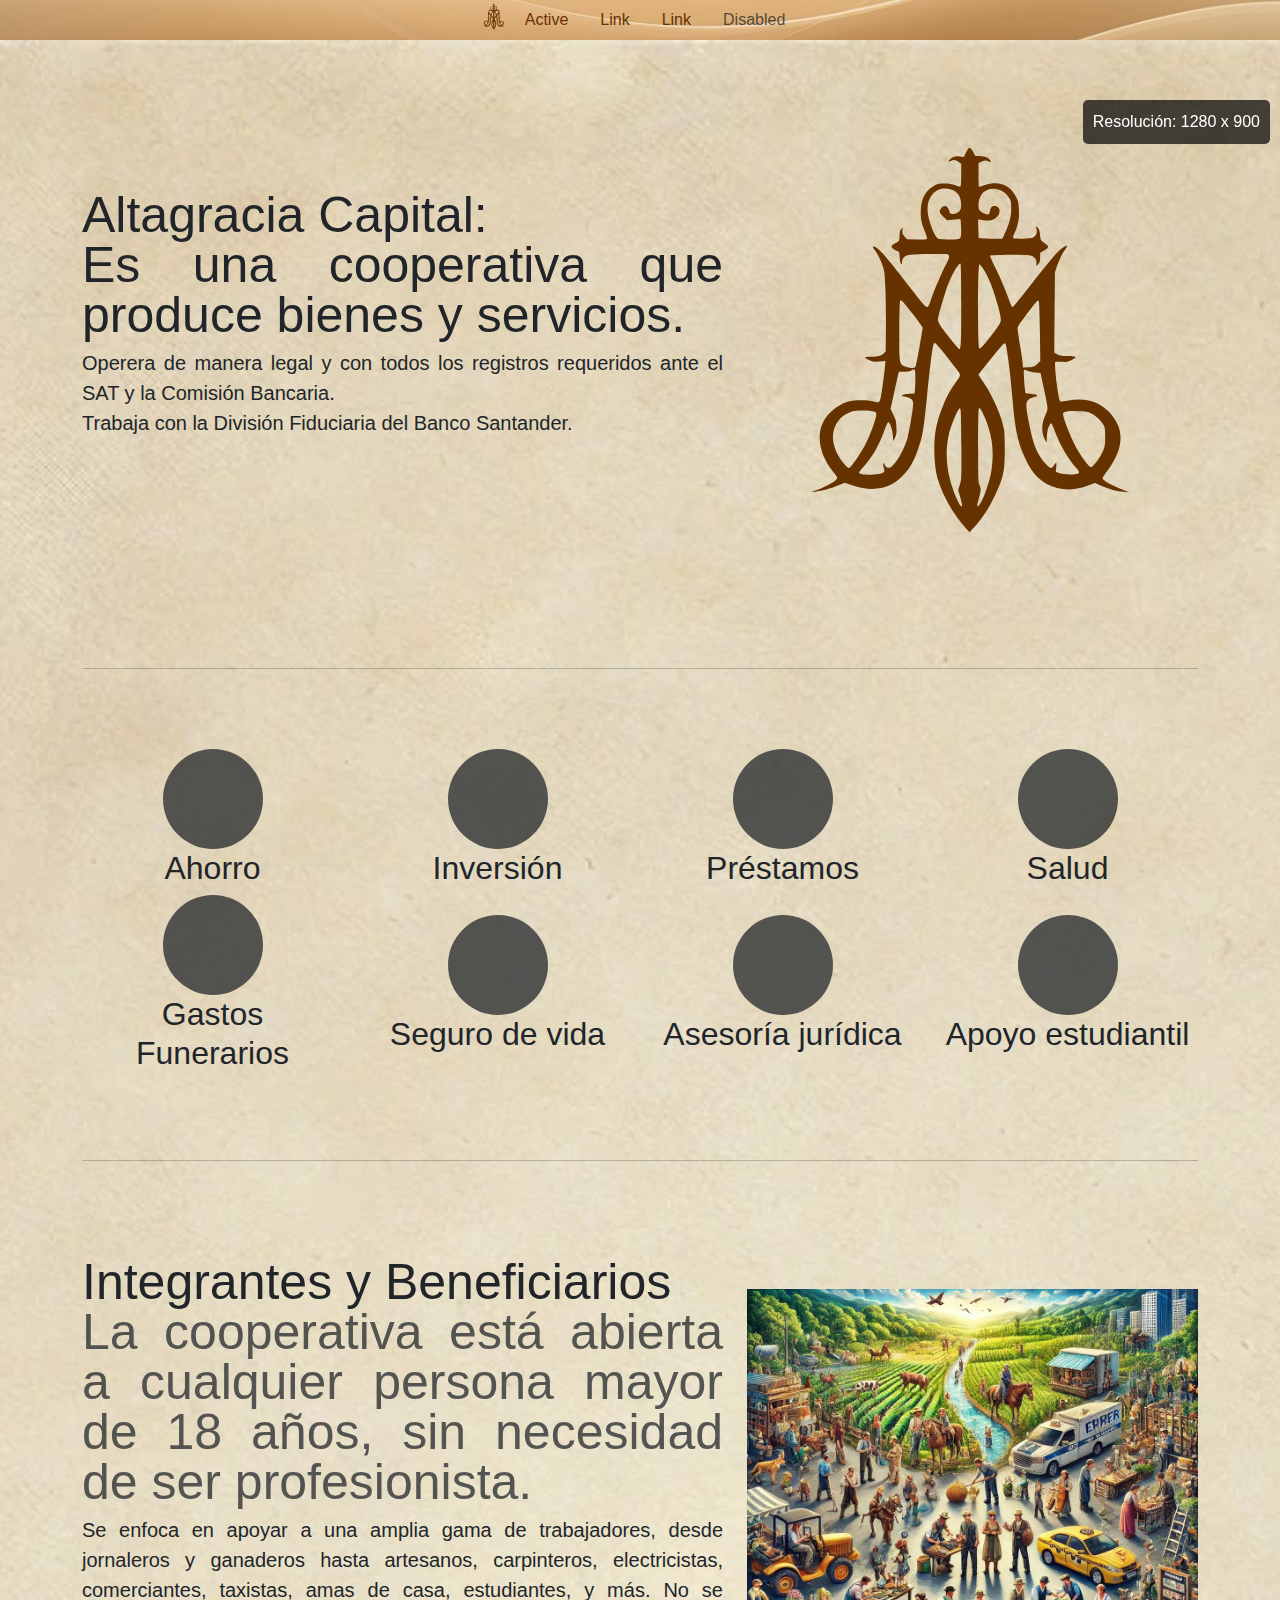
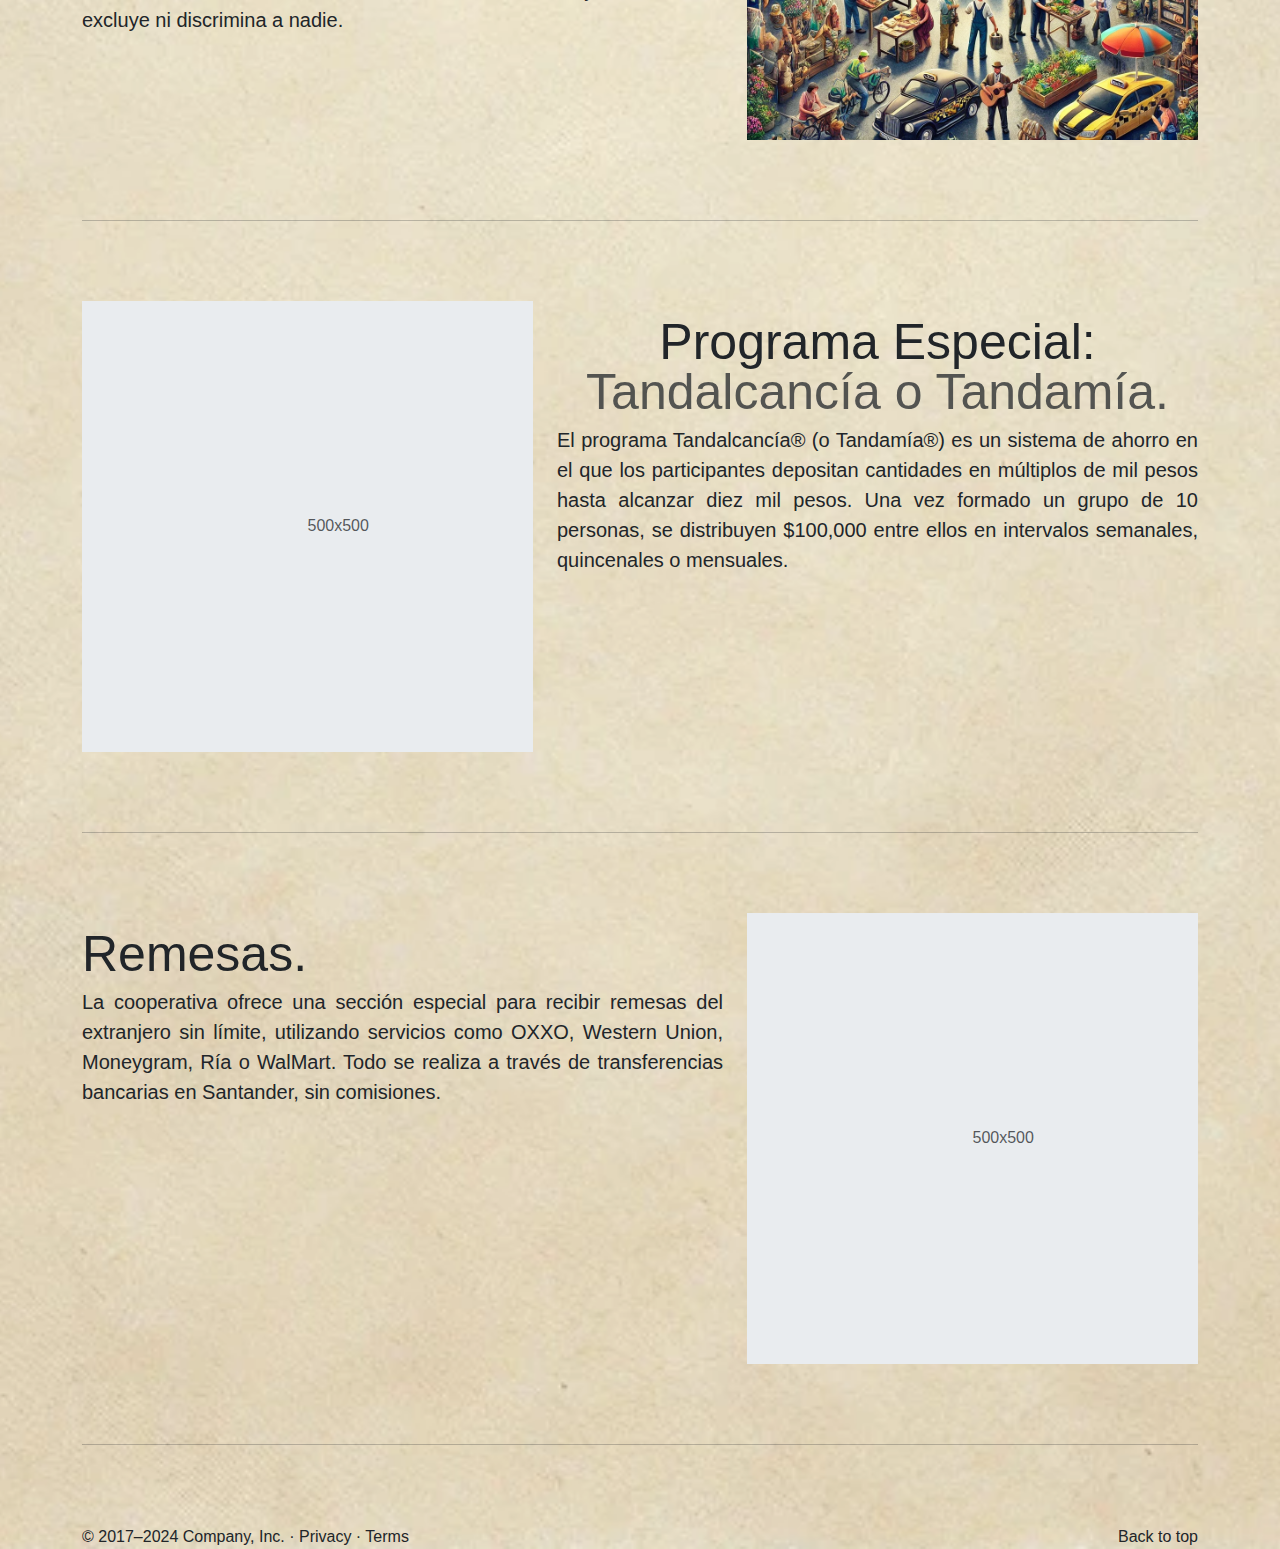
==== index.html @ e7a91e2b "cambios" ====
<!DOCTYPE html>
<html lang="es">

<head>
    <meta charset="UTF-8">
    <meta name="viewport" content="width=device-width, initial-scale=1.0">
    <title>Cooperativa de Paz</title>
    <link href="https://cdn.jsdelivr.net/npm/bootstrap@5.3.0-alpha1/dist/css/bootstrap.min.css" rel="stylesheet">
    <link rel="stylesheet" href="estilos.css">
</head>

<body>
    <header>
        <nav>
            <ul class="nav justify-content-center menu">
                <li>
                    <a class="" href="#">
                        <img src="../imagenes/logotipos/24.svg" alt="Bootstrap" width="30" height="24">
                    </a>
                </li>
                <li class="nav-item">
                    <a class="nav-link active" aria-current="page" href="#">Active</a>
                </li>
                <li class="nav-item">
                    <a class="nav-link" href="#">Link</a>
                </li>
                <li class="nav-item">
                    <a class="nav-link" href="#">Link</a>
                </li>
                <li class="nav-item">
                    <a class="nav-link disabled" aria-disabled="true">Disabled</a>
                </li>
            </ul>
        </nav>
    </header>

    <main>
        <!-- Marketing messaging and featurettes
  ================================================== -->
        <!-- Wrap the rest of the page in another container to center all the content. -->

        <div class="container marketing">

            <!-- START THE FEATURETTES -->
            <div class="row featurette d-flex align-items-center ">
                <div class="col-md-7 ">
                    <h2 class="featurette-heading fw-normal lh-1 justify-text">Altagracia Capital:<span
                            class="text-body-secondary"></span><br>
                        Es una cooperativa que produce bienes y
                        servicios.</span></h2>
                    <p class="lead justify-text">Operera de manera legal y con todos los registros requeridos ante el SAT y la
                        Comisión Bancaria. <br> Trabaja con la División Fiduciaria del Banco Santander.
                    </p>
                </div>
                <div class="col-md-5 mt-5 d-flex justify-content-center">
                   
                        <!-- <img src="/imagenes/logotipos/24.svg" alt="Bootstrap" width="400" height="400"> -->
                        <svg version="1.0" xmlns="http://www.w3.org/2000/svg"
                        width="500px" height="500px" viewBox="0 0 600.000000 654.000000"
                        preserveAspectRatio="xMidYMid meet">
                       
                       <g transform="translate(0.000000,654.000000) scale(0.100000,-0.100000)"
                       fill="#663300" stroke="none">
                       <path d="M2936 5778 c-8 -13 -23 -40 -32 -61 l-18 -38 -57 6 c-60 7 -85 0
                       -126 -38 -33 -29 -28 -40 8 -21 35 18 69 13 111 -17 l28 -20 0 -149 c0 -90 -4
                       -151 -10 -155 -6 -4 -36 4 -68 16 -42 17 -79 23 -142 23 -76 1 -90 -2 -139
                       -29 -114 -63 -171 -165 -179 -321 -5 -108 6 -167 55 -287 24 -61 32 -92 25
                       -99 -6 -6 -58 -9 -136 -7 l-126 4 -32 33 c-28 28 -33 39 -31 78 l2 45 -20 -25
                       c-14 -17 -19 -40 -19 -83 0 -32 -4 -63 -8 -68 -4 -6 -29 -23 -55 -39 -60 -34
                       -58 -53 8 -87 l50 -25 6 -72 c3 -40 11 -78 17 -84 9 -9 12 -7 12 9 0 48 21 81
                       63 99 34 14 83 18 269 22 125 2 243 1 263 -2 47 -9 46 -34 -5 -132 -58 -109
                       -161 -352 -200 -467 -18 -57 -39 -101 -48 -104 -22 -9 -59 35 -321 373 -216
                       278 -317 393 -374 423 -38 20 -44 7 -13 -30 35 -41 82 -135 113 -224 22 -62
                       26 -96 35 -310 5 -132 8 -371 6 -532 l-3 -291 -24 -26 c-32 -34 -78 -46 -173
                       -46 -43 0 -78 -4 -78 -9 0 -5 23 -21 52 -35 48 -24 58 -25 136 -19 l84 6 -7
                       -74 c-9 -100 -42 -342 -55 -406 -15 -72 -26 -78 -97 -57 -78 23 -245 23 -333
                       0 -109 -29 -218 -106 -295 -208 -147 -196 -108 -489 99 -738 25 -30 46 -63 46
                       -72 0 -32 -136 -112 -277 -164 l-68 -24 55 5 c81 9 202 42 302 82 l88 36 109
                       -36 c305 -103 563 -27 736 217 55 79 88 144 130 264 62 175 72 233 120 707 36
                       361 69 628 83 679 4 16 13 31 19 33 11 4 187 -210 292 -354 60 -82 62 -69 -24
                       -193 -72 -104 -96 -148 -150 -275 -76 -177 -113 -330 -121 -493 -8 -183 8
                       -373 41 -487 67 -230 211 -485 380 -670 l45 -50 66 70 c95 101 207 275 279
                       433 73 160 99 240 114 347 14 97 14 430 1 514 -28 169 -139 428 -266 619 l-76
                       113 48 62 c90 116 232 292 263 325 50 54 53 51 75 -103 29 -198 46 -344 66
                       -585 40 -469 75 -621 206 -882 96 -191 258 -309 467 -338 94 -14 202 2 328 46
                       l98 35 82 -36 c108 -47 208 -74 299 -81 l75 -5 -93 35 c-137 51 -262 122 -262
                       149 0 6 28 49 62 96 231 316 236 570 18 792 -138 141 -318 187 -549 144 -45
                       -9 -86 -13 -91 -10 -15 10 -28 71 -49 235 -17 136 -26 250 -22 287 1 8 24 10
                       81 6 72 -5 84 -3 135 21 30 15 55 31 55 36 0 13 -40 20 -119 20 -56 0 -86 5
                       -119 21 l-44 22 4 536 5 536 26 78 c32 92 68 166 110 224 17 24 28 46 25 49
                       -12 12 -73 -30 -137 -94 -36 -37 -175 -207 -308 -378 -233 -298 -278 -352
                       -287 -343 -2 2 -34 83 -71 179 -37 96 -103 248 -147 338 -44 89 -78 165 -75
                       168 9 10 380 17 471 9 80 -6 93 -10 118 -35 22 -22 28 -38 28 -72 l1 -43 24
                       28 c21 23 25 39 25 90 l1 62 52 30 c69 40 71 57 8 97 -54 33 -57 40 -64 126
                       -2 31 -11 60 -22 72 -25 28 -36 25 -24 -7 13 -36 3 -76 -27 -104 -23 -22 -35
                       -24 -144 -27 -65 -2 -126 0 -134 5 -12 7 -10 18 15 74 49 112 62 181 57 299
                       -4 87 -9 115 -32 165 -78 171 -236 235 -421 170 -38 -14 -73 -25 -77 -25 -5 0
                       -8 71 -8 159 l0 158 47 21 c43 18 50 19 76 6 40 -21 52 -13 27 18 -24 32 -74
                       48 -147 48 -48 0 -52 2 -62 32 -12 33 -48 78 -63 78 -4 0 -14 -10 -22 -22z
                       m-174 -553 c23 -17 50 -45 61 -62 21 -36 33 -127 23 -168 -11 -45 -53 -75
                       -102 -75 -43 0 -44 0 -55 45 -19 73 -73 83 -114 21 -22 -33 -13 -56 42 -106
                       l45 -42 72 5 c39 3 80 7 91 9 19 3 20 -3 23 -118 3 -159 9 -154 -153 -154 -68
                       0 -134 4 -148 9 -48 18 -134 236 -144 366 -10 131 44 241 142 287 63 29 161
                       21 217 -17z m601 15 c57 -21 103 -63 133 -120 15 -27 19 -57 19 -130 0 -106
                       -21 -187 -82 -322 l-36 -78 -121 0 c-67 0 -137 3 -157 6 l-37 6 -4 122 c-2 66
                       -3 122 -3 124 1 1 34 -3 73 -10 89 -15 137 -2 181 47 51 59 39 128 -24 140
                       -41 8 -65 -12 -72 -62 -3 -23 -11 -44 -19 -47 -22 -8 -76 12 -106 41 -25 23
                       -28 34 -28 87 0 162 131 253 283 196z m-513 -1512 c0 -535 -3 -612 -24 -605
                       -14 4 -194 224 -246 301 -22 32 -40 70 -40 85 0 34 59 251 106 391 59 175 159
                       360 195 360 5 0 9 -212 9 -532z m281 480 c76 -104 156 -306 220 -556 21 -85
                       29 -134 24 -158 -4 -22 -39 -79 -94 -152 -119 -158 -182 -227 -191 -210 -23
                       41 -21 1118 1 1118 5 0 23 -19 40 -42z m-960 -576 c55 -67 115 -146 133 -175
                       l34 -52 -43 -253 c-24 -139 -49 -259 -55 -267 -17 -21 -87 -18 -138 5 -76 35
                       -77 40 -76 455 0 198 4 377 8 398 9 49 9 49 137 -111z m1713 116 c4 -13 9
                       -194 13 -403 l5 -380 -41 -40 c-40 -38 -45 -40 -116 -43 l-75 -4 0 35 c0 20
                       -16 130 -35 244 -19 114 -35 222 -35 238 0 22 21 57 76 130 42 55 101 133 131
                       173 31 39 59 72 63 72 4 0 11 -10 14 -22z m-1644 -1005 c0 -60 -3 -131 -6
                       -159 l-6 -51 -69 -6 c-73 -6 -117 -21 -89 -31 8 -2 31 -7 51 -10 21 -4 49 -16
                       63 -27 22 -17 26 -29 26 -69 0 -56 -40 -302 -70 -429 -40 -168 -176 -400 -246
                       -417 -28 -7 -51 9 -67 46 -9 22 -11 23 -15 6 -2 -11 2 -36 8 -57 10 -30 10
                       -41 1 -53 -37 -44 -331 -50 -331 -7 0 6 27 41 61 78 119 134 201 278 278 487
                       20 55 42 101 49 104 21 7 55 -86 62 -173 l6 -80 23 49 c20 41 22 61 19 140 -3
                       82 -7 99 -41 166 l-37 74 46 211 c26 115 50 227 56 248 l9 37 67 0 c39 1 77 7
                       92 15 56 32 60 25 60 -92z m1493 90 c18 -9 64 -19 102 -22 l70 -6 37 -175 c69
                       -326 67 -297 29 -380 -54 -116 -57 -231 -9 -328 l23 -47 5 90 c5 67 12 101 29
                       134 14 28 26 40 32 34 6 -6 25 -50 43 -99 66 -177 181 -376 278 -483 27 -29
                       48 -61 46 -70 -7 -34 -198 -38 -277 -5 l-34 14 7 60 c4 33 3 60 -1 60 -4 0
                       -18 -16 -31 -35 -12 -19 -30 -35 -39 -35 -28 0 -126 111 -165 186 -53 103 -84
                       203 -124 401 -45 225 -48 282 -15 317 13 13 45 30 72 37 78 20 65 35 -42 47
                       l-64 7 -6 45 c-4 25 -10 96 -14 158 -7 122 -7 124 48 95z m-881 -1003 c2 -438
                       2 -446 -21 -513 l-22 -68 25 -87 c30 -106 34 -126 21 -132 -13 -6 -56 74 -100
                       185 -103 264 -126 537 -66 788 22 91 102 290 129 320 16 18 17 18 24 -15 4
                       -18 8 -233 10 -478z m317 369 c86 -207 114 -395 92 -619 -12 -127 -42 -241
                       -102 -395 -39 -100 -80 -167 -95 -152 -4 4 4 49 19 100 32 109 33 132 10 183
                       -16 35 -18 83 -18 514 0 261 4 484 8 495 8 19 9 19 27 -5 11 -14 37 -68 59
                       -121z m-1476 92 c21 -8 27 -17 27 -39 0 -56 -90 -301 -152 -412 -80 -144 -190
                       -300 -212 -300 -7 0 -30 18 -51 41 -129 143 -187 319 -151 459 33 128 114 211
                       251 257 47 15 244 12 288 -6z m2882 -21 c63 -31 129 -91 163 -149 25 -43 27
                       -54 27 -166 0 -131 -9 -167 -65 -258 -17 -29 -51 -75 -75 -102 -37 -42 -46
                       -48 -62 -39 -26 15 -113 132 -163 219 -94 165 -214 475 -193 496 21 21 78 28
                       198 26 104 -2 127 -6 170 -27z"/>
                       </g>
                       </svg>
                       
                
                </div>
            </div>

            <hr class="featurette-divider">





            <!-- Three columns of text below the carousel -->
            <div class="row">
                <div class="col-lg-3 col-sm-6   d-flex flex-column justify-content-center align-items-center text-center">
                    <svg class="bd-placeholder-img rounded-circle" width="100" height="100"
                        xmlns="http://www.w3.org/2000/svg" role="img" aria-label="Placeholder"
                        preserveAspectRatio="xMidYMid slice" focusable="false">
                        <title>Ahorro</title>
                        <rect width="100%" height="100%" fill="var(--bs-secondary-color)" />
                    </svg>
                    <h2 class="fw-normal">Ahorro</h2>
                    <!-- <p>Some representative placeholder content for the three columns of text below the carousel. This is
                        the first
                        column.</p>
                    <p><a class="btn btn-secondary" href="#">View details &raquo;</a></p> -->
                </div><!-- /.col-lg-4 -->
                <div class="col-lg-3 col-sm-6  d-flex flex-column justify-content-center align-items-center text-center">
                    <svg class="bd-placeholder-img rounded-circle" width="100" height="100"
                        xmlns="http://www.w3.org/2000/svg" role="img" aria-label="Placeholder"
                        preserveAspectRatio="xMidYMid slice" focusable="false">
                        <title>Inversión</title>
                        <rect width="100%" height="100%" fill="var(--bs-secondary-color)" />
                    </svg>
                    <h2 class="fw-normal">Inversión</h2>
                    <!-- <p>Another exciting bit of representative placeholder content. This time, we've moved on to the
                        second column.
                    </p>
                    <p><a class="btn btn-secondary" href="#">View details &raquo;</a></p> -->
                </div><!-- /.col-lg-4 -->
                <div class="col-lg-3 col-sm-6 d-flex flex-column justify-content-center align-items-center text-center">
                    <svg class="bd-placeholder-img rounded-circle" width="100" height="100"
                        xmlns="http://www.w3.org/2000/svg" role="img" aria-label="Placeholder"
                        preserveAspectRatio="xMidYMid slice" focusable="false">
                        <title>Préstamos</title>
                        <rect width="100%" height="100%" fill="var(--bs-secondary-color)" />
                    </svg>
                    <h2 class="fw-normal">Préstamos</h2>
                    <!-- <p>And lastly this, the third column of representative placeholder content.</p>
                    <p><a class="btn btn-secondary" href="#">View details &raquo;</a></p> -->
                </div><!-- /.col-lg-4 -->
                <div class="col-lg-3 col-sm-6 d-flex flex-column justify-content-center align-items-center text-center">
                    <svg class="bd-placeholder-img rounded-circle" width="100" height="100"
                        xmlns="http://www.w3.org/2000/svg" role="img" aria-label="Placeholder"
                        preserveAspectRatio="xMidYMid slice" focusable="false">
                        <title>Salud</title>
                        <rect width="100%" height="100%" fill="var(--bs-secondary-color)" />
                    </svg>
                    <h2 class="fw-normal">Salud</h2>
                    <!-- <p>And lastly this, the third column of representative placeholder content.</p>
                    <p><a class="btn btn-secondary" href="#">View details &raquo;</a></p> -->
                </div><!-- /.col-lg-4 -->
                <div class="col-lg-3 col-sm-6  d-flex flex-column justify-content-center align-items-center text-center">
                    <svg class="bd-placeholder-img rounded-circle" width="100" height="100"
                        xmlns="http://www.w3.org/2000/svg" role="img" aria-label="Placeholder"
                        preserveAspectRatio="xMidYMid slice" focusable="false">
                        <title>Gastos Funerarios</title>
                        <rect width="100%" height="100%" fill="var(--bs-secondary-color)" />
                    </svg>
                    <h2 class="fw-normal">Gastos Funerarios</h2>
                    <!-- <p>And lastly this, the third column of representative placeholder content.</p>
                    <p><a class="btn btn-secondary" href="#">View details &raquo;</a></p> -->
                </div><!-- /.col-lg-4 -->
                <div class="col-lg-3 col-sm-6 d-flex flex-column justify-content-center align-items-center text-center">
                    <svg class="bd-placeholder-img rounded-circle" width="100" height="100"
                        xmlns="http://www.w3.org/2000/svg" role="img" aria-label="Placeholder"
                        preserveAspectRatio="xMidYMid slice" focusable="false">
                        <title>Seguro de vida</title>
                        <rect width="100%" height="100%" fill="var(--bs-secondary-color)" />
                    </svg>
                    <h2 class="fw-normal">Seguro de vida</h2>
                    <!-- <p>And lastly this, the third column of representative placeholder content.</p>
                    <p><a class="btn btn-secondary" href="#">View details &raquo;</a></p> -->
                </div><!-- /.col-lg-4 -->

                <div class="col-lg-3 col-sm-6 d-flex flex-column justify-content-center align-items-center text-center">
                    <svg class="bd-placeholder-img rounded-circle" width="100" height="100"
                        xmlns="http://www.w3.org/2000/svg" role="img" aria-label="Placeholder"
                        preserveAspectRatio="xMidYMid slice" focusable="false">
                        <title>Asesoría jurídica</title>
                        <rect width="100%" height="100%" fill="var(--bs-secondary-color)" />
                    </svg>
                    <h2 class="fw-normal">Asesoría jurídica</h2>
                    <!-- <p>And lastly this, the third column of representative placeholder content.</p>
                    <p><a class="btn btn-secondary" href="#">View details &raquo;</a></p> -->
                </div><!-- /.col-lg-4 -->

                <div class="col-lg-3 col-sm-6  d-flex flex-column justify-content-center align-items-center text-center">
                    <svg class="bd-placeholder-img rounded-circle" width="100" height="100"
                        xmlns="http://www.w3.org/2000/svg" role="img" aria-label="Placeholder"
                        preserveAspectRatio="xMidYMid slice" focusable="false">
                        <title>Apoyo estudiantil</title>
                        <rect width="100%" height="100%" fill="var(--bs-secondary-color)" />
                    </svg>
                    <h2 class="fw-normal">Apoyo estudiantil</h2>
                    <!-- <p>And lastly this, the third column of representative placeholder content.</p>
                    <p><a class="btn btn-secondary" href="#">View details &raquo;</a></p> -->
                </div><!-- /.col-lg-4 -->

            </div><!-- /.row -->


            <!-- START THE FEATURETTES -->

            <hr class="featurette-divider">

            <div class="row featurette">
                <div class="col-md-7">
                    <h2 class="featurette-heading fw-normal lh-1 justify-text">Integrantes y Beneficiarios <span
                            class="text-body-secondary "> <br>La cooperativa está abierta a cualquier persona mayor de 18
                            años, sin necesidad de ser profesionista.</span></h2>
                    <p class="lead justify-text">Se enfoca en apoyar a una amplia gama de trabajadores, desde jornaleros y ganaderos
                        hasta artesanos, carpinteros, electricistas, comerciantes, taxistas, amas de casa, estudiantes,
                        y más. No se excluye ni discrimina a nadie.</p>
                </div>
                <div class="col-md-5 ">
                    <img src="/imagenes/features/feature-01.webp" alt=""  class="mt-5" width="600" height="500">
                </div>
            </div>

            <hr class="featurette-divider">

            <div class="row featurette">
                <div class="col-md-7 order-md-2">
                    <h2 class="featurette-heading fw-normal lh-1 d-flex flex-column justify-content-center align-items-center text-center">Programa Especial: <span
                            class="text-body-secondary">Tandalcancía o Tandamía.</span></h2>
                    <p class="lead justify-text">El programa Tandalcancía® (o Tandamía®) es un sistema de ahorro en el que los
                        participantes depositan cantidades en múltiplos de mil pesos hasta alcanzar diez mil pesos. Una
                        vez formado un grupo de 10 personas, se distribuyen $100,000 entre ellos en intervalos
                        semanales, quincenales o mensuales.</p>
                </div>
                <div class="col-md-5 order-md-1">
                    <svg class="bd-placeholder-img bd-placeholder-img-lg featurette-image img-fluid mx-auto" width="500"
                        height="500" xmlns="http://www.w3.org/2000/svg" role="img" aria-label="Placeholder: 500x500"
                        preserveAspectRatio="xMidYMid slice" focusable="false">
                        <title>Placeholder</title>
                        <rect width="100%" height="100%" fill="var(--bs-secondary-bg)" /><text x="50%" y="50%"
                            fill="var(--bs-secondary-color)" dy=".3em">500x500</text>
                    </svg>
                </div>
            </div>

            <hr class="featurette-divider">

            <div class="row featurette">
                <div class="col-md-7">
                    <h2 class="featurette-heading fw-normal lh-1 justify-text">Remesas. </h2>
                    <p class="lead justify-text">La cooperativa ofrece una sección especial para recibir remesas del extranjero sin
                        límite, utilizando servicios como OXXO, Western Union, Moneygram, Ría o WalMart. Todo se realiza
                        a través de transferencias bancarias en Santander, sin comisiones.</p>
                </div>
                <div class="col-md-5">
                    <svg class="bd-placeholder-img bd-placeholder-img-lg featurette-image img-fluid mx-auto" width="500"
                        height="500" xmlns="http://www.w3.org/2000/svg" role="img" aria-label="Placeholder: 500x500"
                        preserveAspectRatio="xMidYMid slice" focusable="false">
                        <title>Placeholder</title>
                        <rect width="100%" height="100%" fill="var(--bs-secondary-bg)" /><text x="50%" y="50%"
                            fill="var(--bs-secondary-color)" dy=".3em">500x500</text>
                    </svg>
                </div>
            </div>

            <hr class="featurette-divider">

            <!-- /END THE FEATURETTES -->

        </div><!-- /.container -->


        <!-- FOOTER -->
        <footer class="container">
            <p class="float-end"><a href="#">Back to top</a></p>
            <p>&copy; 2017–2024 Company, Inc. &middot; <a href="#">Privacy</a> &middot; <a href="#">Terms</a></p>
        </footer>
    </main>


    <!-- ---------------------------------------------------------------- -->
    <style>
        #resolution {
            position: fixed;
            top: 100px;
            right: 10px;
            background-color: rgba(0, 0, 0, 0.7);
            color: white;
            padding: 10px;
            border-radius: 5px;
            font-family: Arial, sans-serif;
        }
    </style>
    <div id="resolution"></div>

    <script>
        function showResolution() {
            const width = window.innerWidth;
            const height = window.innerHeight;
            document.getElementById('resolution').innerText = `Resolución: ${width} x ${height}`;
        }

        window.onload = showResolution;
        window.onresize = showResolution;
    </script>
    <!-- -------------------------------- -->
    <script src="https://cdn.jsdelivr.net/npm/bootstrap@5.3.0-alpha1/dist/js/bootstrap.bundle.min.js"></script>
</body>

</html>
---- estilos.css ----
/* CSS Reset básico */
* {
    margin: 0;
    padding: 0;
    box-sizing: border-box;
}

html,
body {
    height: 100%;
    font-size: 100%;
    font-family: Arial, sans-serif;
}

img {
    max-width: 100%;
    height: auto;
}

ul,
ol {
    list-style: none;
}

a {
    text-decoration: none;
    color: inherit;
}

button,
input {
    border: none;
    background: none;
    outline: none;
}

/*fin reset*/

header {
    font-family: sans-serif;
}

.menu {
    background: url('imagenes/beig1.PNG') no-repeat center center;
    background-size: cover;


}

.menu a {
    color: rgb(102, 51, 0);
}



/* Media Queries  */

/* Estilos para Móviles Pequeños (xs: hasta 576px) */
@media (max-width: 576px) {
    .menu a {
        font-size: 3vw;
        padding: 2px, 2px;
    }

   
}


main {
    background: url('imagenes/fondo.webp') no-repeat center center;
    background-size: cover;
    
}

/* MARKETING CONTENT
-------------------------------------------------- */

/* Center align the text within the three columns below the carousel */
.marketing .col-lg-4 {
    margin-bottom: 1.5rem;
    text-align: center;

  }
  .marketing .col-lg-4 p {
    margin-right: .75rem;
    margin-left: .75rem;
  }


/* Featurettes
------------------------- */

.featurette-divider {
    margin: 5rem 0; /* Space out the Bootstrap <hr> more */
  }
  
/*texto Justificado*/
.justify-text {
  text-align: justify;
}


/* Estilos para Dispositivos Pequeños (sm: desde 576px hasta 768px) */
@media (min-width: 576px) and (max-width: 768px) {
  
}

/* Estilos para Dispositivos Medianos (md: desde 768px hasta 992px) */
@media (min-width: 768px) and (max-width: 992px) {}

/* Estilos para Dispositivos Grandes (lg: desde 992px hasta 1200px) */
@media (min-width: 992px) and (max-width: 1200px) {}

/* Estilos para Dispositivos Extra Grandes (xl: desde 1200px) */
@media (min-width: 1200px) {}

/* Orientación de Pantalla */
/* Estilos para Pantallas en Orientación Vertical (Portrait) */
@media (orientation: portrait) {}

/* Estilos para Pantallas en Orientación Horizontal (Landscape) */
@media (orientation: landscape) {}

/* Pantallas de Alta Resolución (Retina) */
@media only screen and (-webkit-min-device-pixel-ratio: 2),
only screen and (min--moz-device-pixel-ratio: 2),
only screen and (-o-min-device-pixel-ratio: 2/1),
only screen and (min-device-pixel-ratio: 2),
only screen and (min-resolution: 192dpi),
only screen and (min-resolution: 2dppx) {}

/* Thin out the marketing headings */
  
  /* RESPONSIVE CSS
  -------------------------------------------------- */
  
  @media (min-width: 40em) {
    /* Bump up size of carousel content */
    .carousel-caption p {
      margin-bottom: 1.25rem;
      font-size: 1.25rem;
      line-height: 1.4;
    }
  
    .featurette-heading {
      font-size: 50px;
    }
  }
  
  @media (min-width: 62em) {
    .featurette-heading {
      margin-top: 1rem;
    }
  }
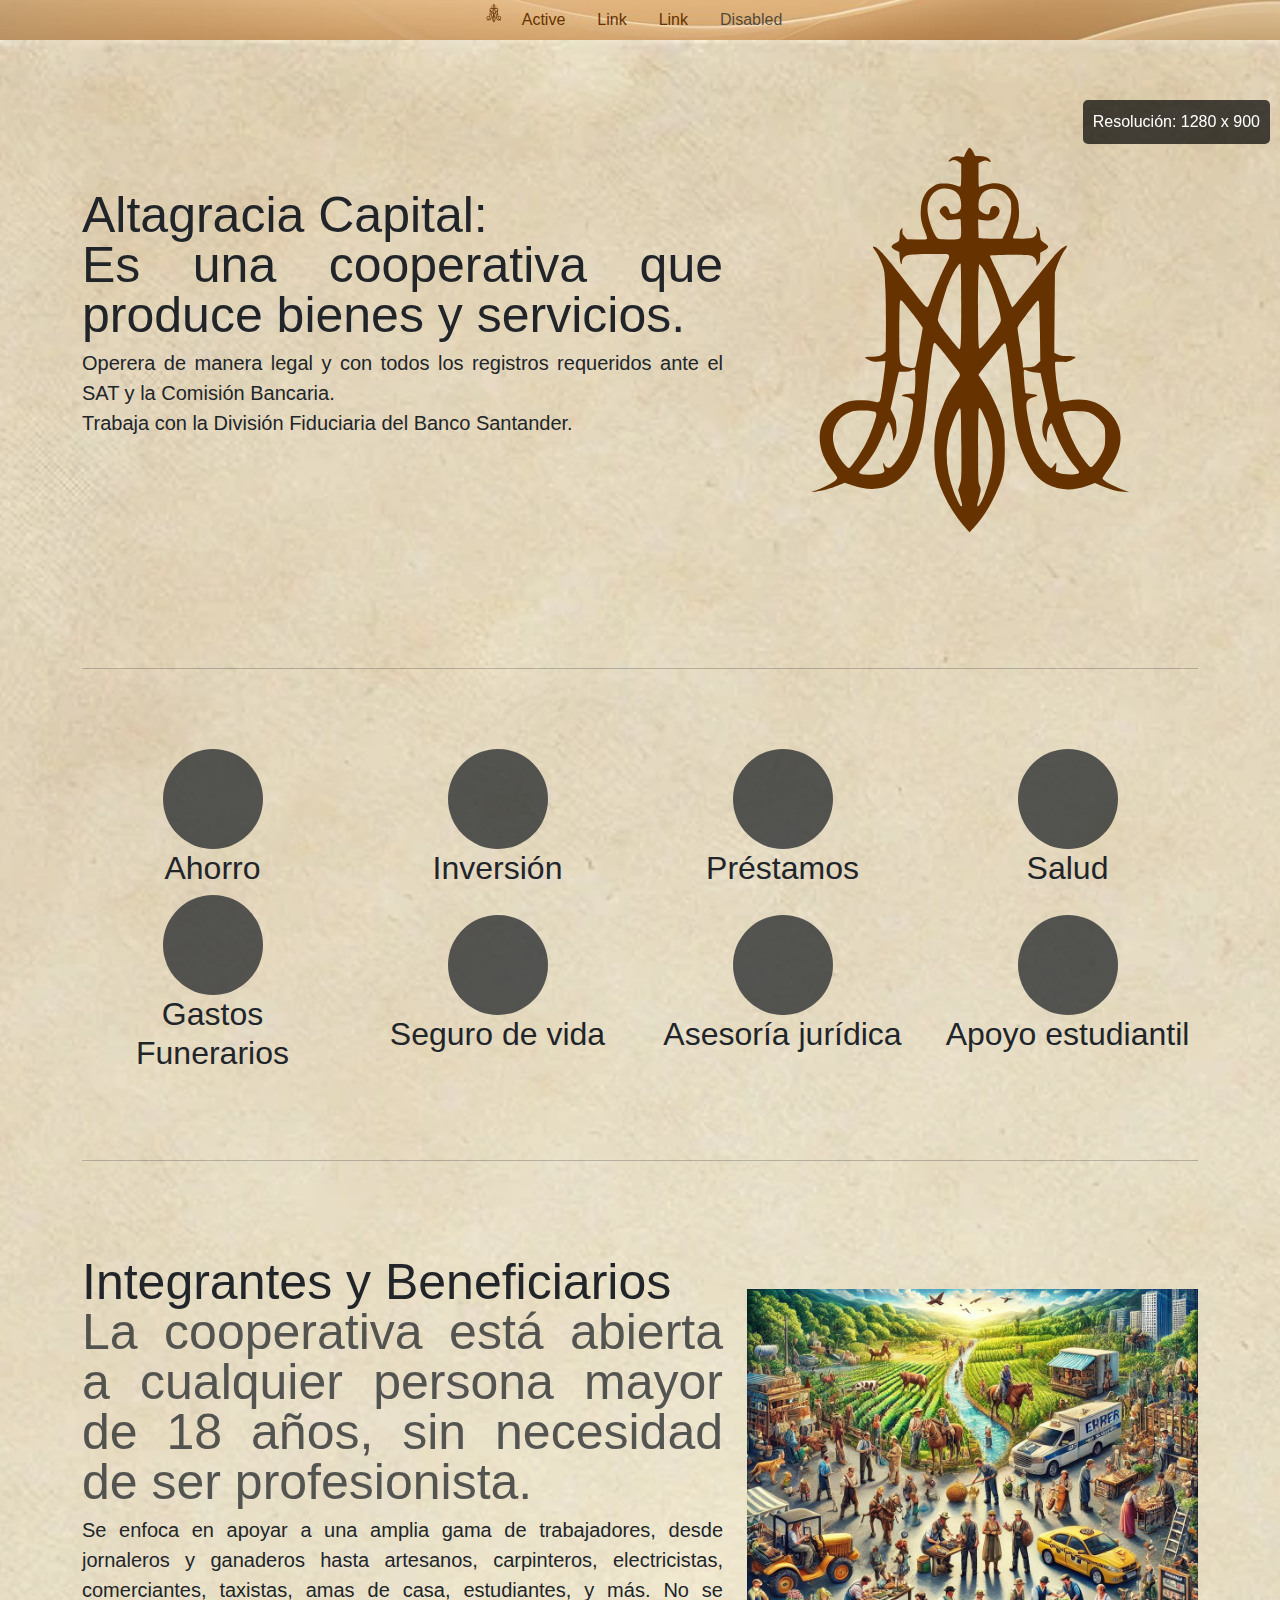
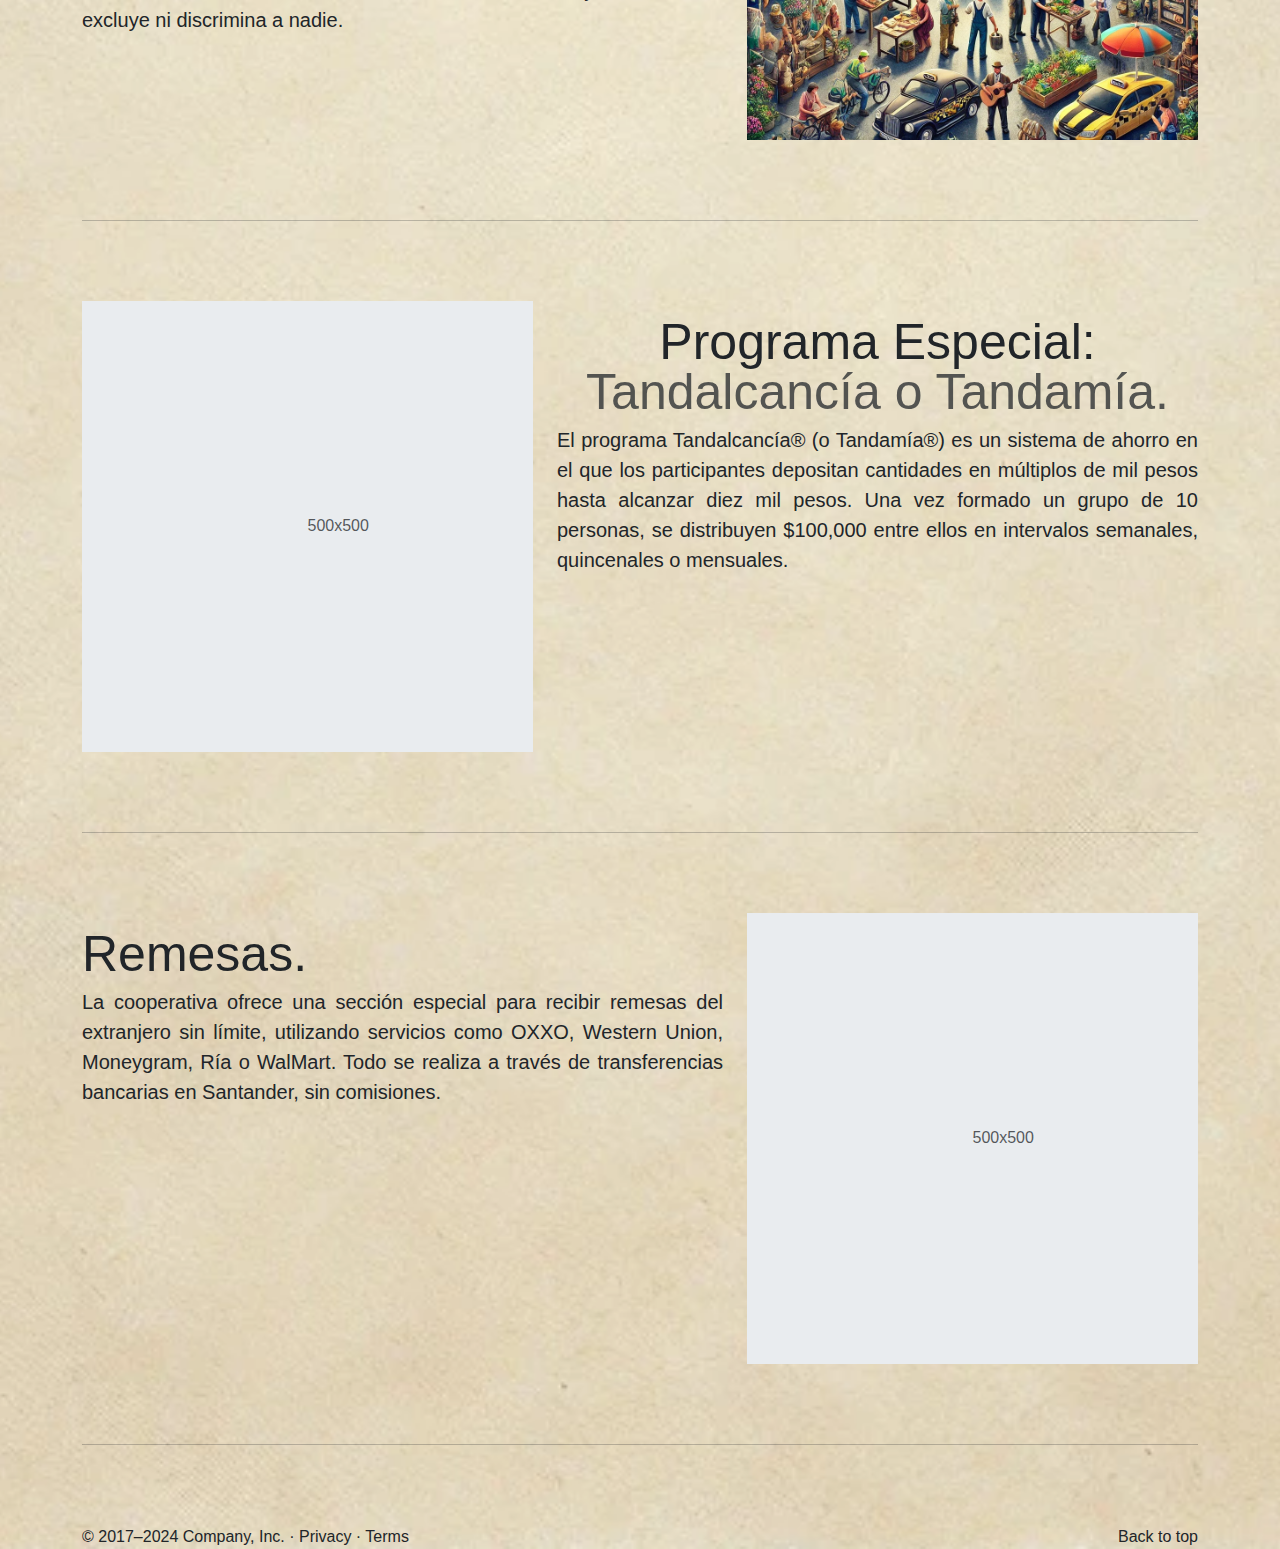
==== commit 49e35a07: "img" ====
--- a/index.html
+++ b/index.html
@@ -15,7 +15,93 @@
             <ul class="nav justify-content-center menu">
                 <li>
                     <a class="" href="#">
-                        <img src="../imagenes/logotipos/24.svg" alt="Bootstrap" width="30" height="24">
+                        <!-- <img src="imagenes/logotipos/24.svg" alt="Bootstrap" width="30" height="24"> -->
+                        <svg version="1.0" xmlns=""
+                        width="24px" height="24px" viewBox="0 0 600.000000 654.000000"
+                        preserveAspectRatio="xMidYMid meet">
+                       
+                       <g transform="translate(0.000000,654.000000) scale(0.100000,-0.100000)"
+                       fill="#663300" stroke="none">
+                       <path d="M2936 5778 c-8 -13 -23 -40 -32 -61 l-18 -38 -57 6 c-60 7 -85 0
+                       -126 -38 -33 -29 -28 -40 8 -21 35 18 69 13 111 -17 l28 -20 0 -149 c0 -90 -4
+                       -151 -10 -155 -6 -4 -36 4 -68 16 -42 17 -79 23 -142 23 -76 1 -90 -2 -139
+                       -29 -114 -63 -171 -165 -179 -321 -5 -108 6 -167 55 -287 24 -61 32 -92 25
+                       -99 -6 -6 -58 -9 -136 -7 l-126 4 -32 33 c-28 28 -33 39 -31 78 l2 45 -20 -25
+                       c-14 -17 -19 -40 -19 -83 0 -32 -4 -63 -8 -68 -4 -6 -29 -23 -55 -39 -60 -34
+                       -58 -53 8 -87 l50 -25 6 -72 c3 -40 11 -78 17 -84 9 -9 12 -7 12 9 0 48 21 81
+                       63 99 34 14 83 18 269 22 125 2 243 1 263 -2 47 -9 46 -34 -5 -132 -58 -109
+                       -161 -352 -200 -467 -18 -57 -39 -101 -48 -104 -22 -9 -59 35 -321 373 -216
+                       278 -317 393 -374 423 -38 20 -44 7 -13 -30 35 -41 82 -135 113 -224 22 -62
+                       26 -96 35 -310 5 -132 8 -371 6 -532 l-3 -291 -24 -26 c-32 -34 -78 -46 -173
+                       -46 -43 0 -78 -4 -78 -9 0 -5 23 -21 52 -35 48 -24 58 -25 136 -19 l84 6 -7
+                       -74 c-9 -100 -42 -342 -55 -406 -15 -72 -26 -78 -97 -57 -78 23 -245 23 -333
+                       0 -109 -29 -218 -106 -295 -208 -147 -196 -108 -489 99 -738 25 -30 46 -63 46
+                       -72 0 -32 -136 -112 -277 -164 l-68 -24 55 5 c81 9 202 42 302 82 l88 36 109
+                       -36 c305 -103 563 -27 736 217 55 79 88 144 130 264 62 175 72 233 120 707 36
+                       361 69 628 83 679 4 16 13 31 19 33 11 4 187 -210 292 -354 60 -82 62 -69 -24
+                       -193 -72 -104 -96 -148 -150 -275 -76 -177 -113 -330 -121 -493 -8 -183 8
+                       -373 41 -487 67 -230 211 -485 380 -670 l45 -50 66 70 c95 101 207 275 279
+                       433 73 160 99 240 114 347 14 97 14 430 1 514 -28 169 -139 428 -266 619 l-76
+                       113 48 62 c90 116 232 292 263 325 50 54 53 51 75 -103 29 -198 46 -344 66
+                       -585 40 -469 75 -621 206 -882 96 -191 258 -309 467 -338 94 -14 202 2 328 46
+                       l98 35 82 -36 c108 -47 208 -74 299 -81 l75 -5 -93 35 c-137 51 -262 122 -262
+                       149 0 6 28 49 62 96 231 316 236 570 18 792 -138 141 -318 187 -549 144 -45
+                       -9 -86 -13 -91 -10 -15 10 -28 71 -49 235 -17 136 -26 250 -22 287 1 8 24 10
+                       81 6 72 -5 84 -3 135 21 30 15 55 31 55 36 0 13 -40 20 -119 20 -56 0 -86 5
+                       -119 21 l-44 22 4 536 5 536 26 78 c32 92 68 166 110 224 17 24 28 46 25 49
+                       -12 12 -73 -30 -137 -94 -36 -37 -175 -207 -308 -378 -233 -298 -278 -352
+                       -287 -343 -2 2 -34 83 -71 179 -37 96 -103 248 -147 338 -44 89 -78 165 -75
+                       168 9 10 380 17 471 9 80 -6 93 -10 118 -35 22 -22 28 -38 28 -72 l1 -43 24
+                       28 c21 23 25 39 25 90 l1 62 52 30 c69 40 71 57 8 97 -54 33 -57 40 -64 126
+                       -2 31 -11 60 -22 72 -25 28 -36 25 -24 -7 13 -36 3 -76 -27 -104 -23 -22 -35
+                       -24 -144 -27 -65 -2 -126 0 -134 5 -12 7 -10 18 15 74 49 112 62 181 57 299
+                       -4 87 -9 115 -32 165 -78 171 -236 235 -421 170 -38 -14 -73 -25 -77 -25 -5 0
+                       -8 71 -8 159 l0 158 47 21 c43 18 50 19 76 6 40 -21 52 -13 27 18 -24 32 -74
+                       48 -147 48 -48 0 -52 2 -62 32 -12 33 -48 78 -63 78 -4 0 -14 -10 -22 -22z
+                       m-174 -553 c23 -17 50 -45 61 -62 21 -36 33 -127 23 -168 -11 -45 -53 -75
+                       -102 -75 -43 0 -44 0 -55 45 -19 73 -73 83 -114 21 -22 -33 -13 -56 42 -106
+                       l45 -42 72 5 c39 3 80 7 91 9 19 3 20 -3 23 -118 3 -159 9 -154 -153 -154 -68
+                       0 -134 4 -148 9 -48 18 -134 236 -144 366 -10 131 44 241 142 287 63 29 161
+                       21 217 -17z m601 15 c57 -21 103 -63 133 -120 15 -27 19 -57 19 -130 0 -106
+                       -21 -187 -82 -322 l-36 -78 -121 0 c-67 0 -137 3 -157 6 l-37 6 -4 122 c-2 66
+                       -3 122 -3 124 1 1 34 -3 73 -10 89 -15 137 -2 181 47 51 59 39 128 -24 140
+                       -41 8 -65 -12 -72 -62 -3 -23 -11 -44 -19 -47 -22 -8 -76 12 -106 41 -25 23
+                       -28 34 -28 87 0 162 131 253 283 196z m-513 -1512 c0 -535 -3 -612 -24 -605
+                       -14 4 -194 224 -246 301 -22 32 -40 70 -40 85 0 34 59 251 106 391 59 175 159
+                       360 195 360 5 0 9 -212 9 -532z m281 480 c76 -104 156 -306 220 -556 21 -85
+                       29 -134 24 -158 -4 -22 -39 -79 -94 -152 -119 -158 -182 -227 -191 -210 -23
+                       41 -21 1118 1 1118 5 0 23 -19 40 -42z m-960 -576 c55 -67 115 -146 133 -175
+                       l34 -52 -43 -253 c-24 -139 -49 -259 -55 -267 -17 -21 -87 -18 -138 5 -76 35
+                       -77 40 -76 455 0 198 4 377 8 398 9 49 9 49 137 -111z m1713 116 c4 -13 9
+                       -194 13 -403 l5 -380 -41 -40 c-40 -38 -45 -40 -116 -43 l-75 -4 0 35 c0 20
+                       -16 130 -35 244 -19 114 -35 222 -35 238 0 22 21 57 76 130 42 55 101 133 131
+                       173 31 39 59 72 63 72 4 0 11 -10 14 -22z m-1644 -1005 c0 -60 -3 -131 -6
+                       -159 l-6 -51 -69 -6 c-73 -6 -117 -21 -89 -31 8 -2 31 -7 51 -10 21 -4 49 -16
+                       63 -27 22 -17 26 -29 26 -69 0 -56 -40 -302 -70 -429 -40 -168 -176 -400 -246
+                       -417 -28 -7 -51 9 -67 46 -9 22 -11 23 -15 6 -2 -11 2 -36 8 -57 10 -30 10
+                       -41 1 -53 -37 -44 -331 -50 -331 -7 0 6 27 41 61 78 119 134 201 278 278 487
+                       20 55 42 101 49 104 21 7 55 -86 62 -173 l6 -80 23 49 c20 41 22 61 19 140 -3
+                       82 -7 99 -41 166 l-37 74 46 211 c26 115 50 227 56 248 l9 37 67 0 c39 1 77 7
+                       92 15 56 32 60 25 60 -92z m1493 90 c18 -9 64 -19 102 -22 l70 -6 37 -175 c69
+                       -326 67 -297 29 -380 -54 -116 -57 -231 -9 -328 l23 -47 5 90 c5 67 12 101 29
+                       134 14 28 26 40 32 34 6 -6 25 -50 43 -99 66 -177 181 -376 278 -483 27 -29
+                       48 -61 46 -70 -7 -34 -198 -38 -277 -5 l-34 14 7 60 c4 33 3 60 -1 60 -4 0
+                       -18 -16 -31 -35 -12 -19 -30 -35 -39 -35 -28 0 -126 111 -165 186 -53 103 -84
+                       203 -124 401 -45 225 -48 282 -15 317 13 13 45 30 72 37 78 20 65 35 -42 47
+                       l-64 7 -6 45 c-4 25 -10 96 -14 158 -7 122 -7 124 48 95z m-881 -1003 c2 -438
+                       2 -446 -21 -513 l-22 -68 25 -87 c30 -106 34 -126 21 -132 -13 -6 -56 74 -100
+                       185 -103 264 -126 537 -66 788 22 91 102 290 129 320 16 18 17 18 24 -15 4
+                       -18 8 -233 10 -478z m317 369 c86 -207 114 -395 92 -619 -12 -127 -42 -241
+                       -102 -395 -39 -100 -80 -167 -95 -152 -4 4 4 49 19 100 32 109 33 132 10 183
+                       -16 35 -18 83 -18 514 0 261 4 484 8 495 8 19 9 19 27 -5 11 -14 37 -68 59
+                       -121z m-1476 92 c21 -8 27 -17 27 -39 0 -56 -90 -301 -152 -412 -80 -144 -190
+                       -300 -212 -300 -7 0 -30 18 -51 41 -129 143 -187 319 -151 459 33 128 114 211
+                       251 257 47 15 244 12 288 -6z m2882 -21 c63 -31 129 -91 163 -149 25 -43 27
+                       -54 27 -166 0 -131 -9 -167 -65 -258 -17 -29 -51 -75 -75 -102 -37 -42 -46
+                       -48 -62 -39 -26 15 -113 132 -163 219 -94 165 -214 475 -193 496 21 21 78 28
+                       198 26 104 -2 127 -6 170 -27z"/>
+                       </g>
+                       </svg>
                     </a>
                 </li>
                 <li class="nav-item">
@@ -55,7 +141,7 @@
                 <div class="col-md-5 mt-5 d-flex justify-content-center">
                    
                         <!-- <img src="/imagenes/logotipos/24.svg" alt="Bootstrap" width="400" height="400"> -->
-                        <svg version="1.0" xmlns="http://www.w3.org/2000/svg"
+                        <svg version="1.0" xmlns=""
                         width="500px" height="500px" viewBox="0 0 600.000000 654.000000"
                         preserveAspectRatio="xMidYMid meet">
                        
@@ -266,7 +352,7 @@
                         y más. No se excluye ni discrimina a nadie.</p>
                 </div>
                 <div class="col-md-5 ">
-                    <img src="/imagenes/features/feature-01.webp" alt=""  class="mt-5" width="600" height="500">
+                    <img src="imagenes/features/feature-01.jpg" alt=""  class="mt-5" width="600" height="500">
                 </div>
             </div>
 
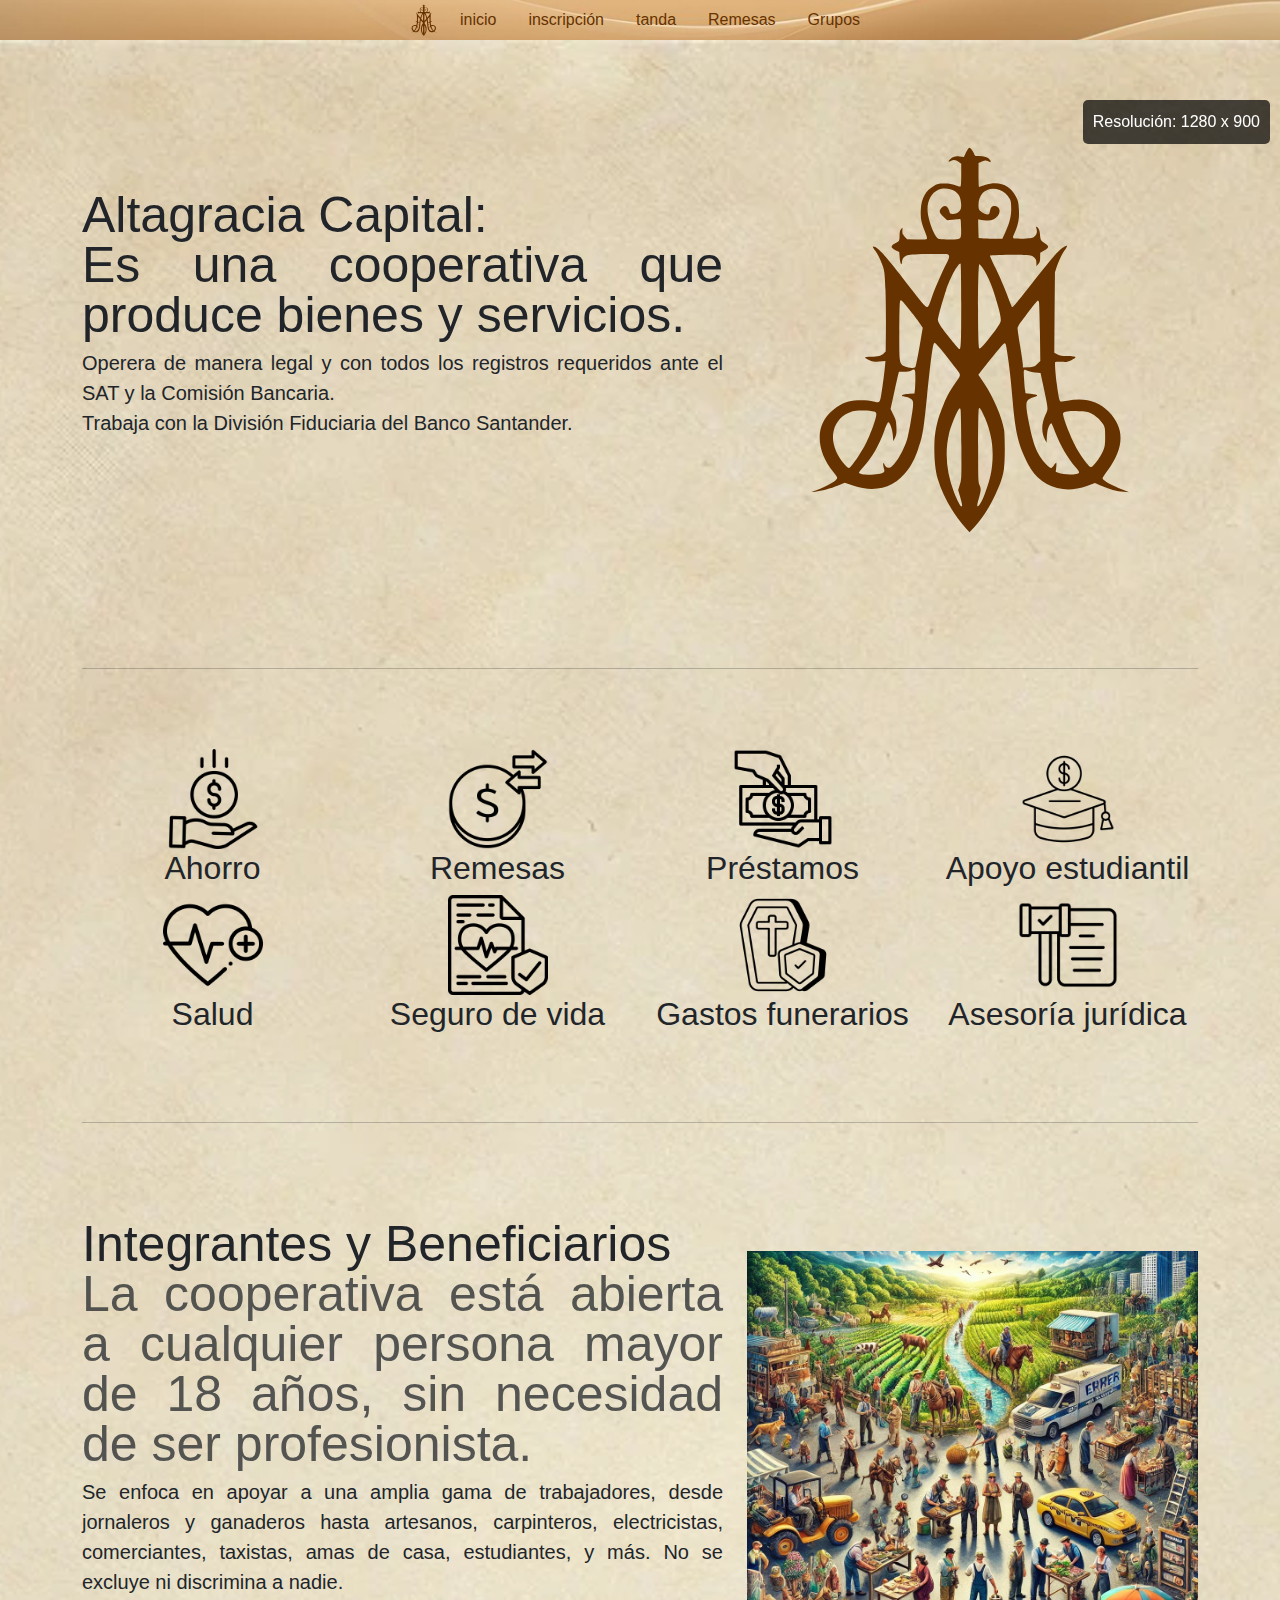
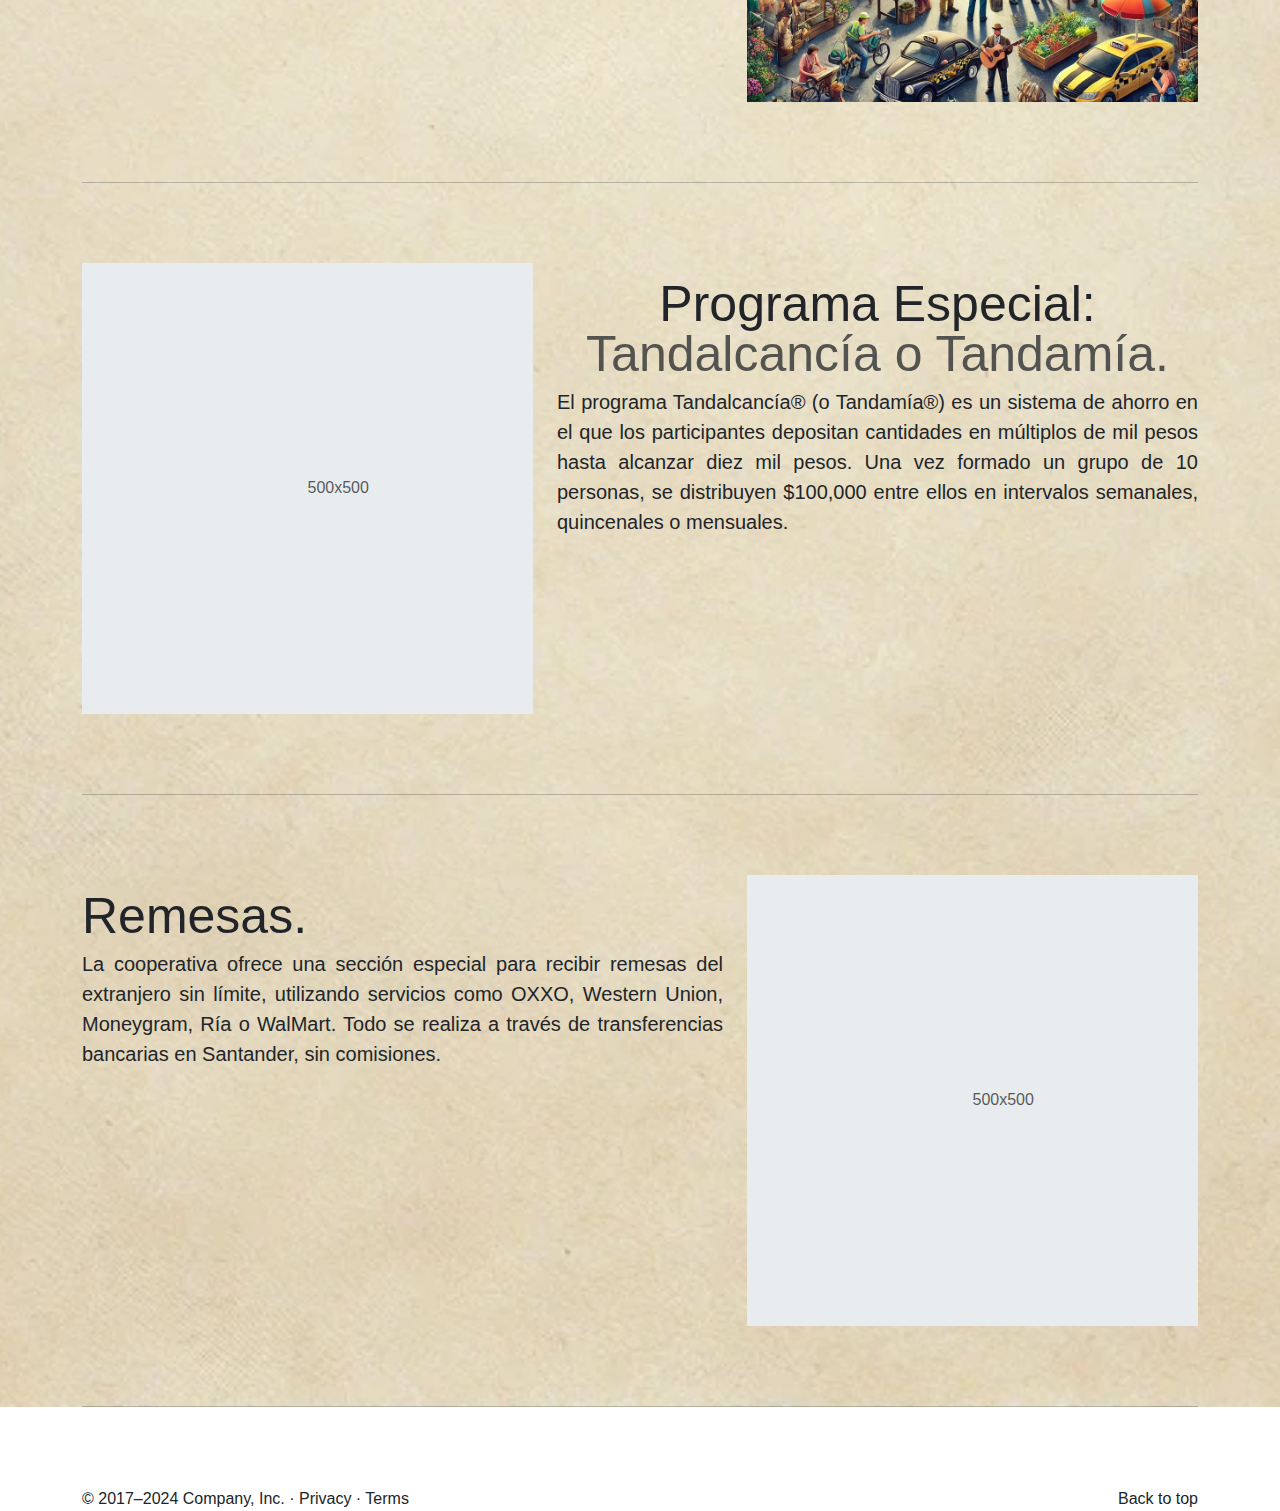
==== commit aa071f7c: "cambios 10/10/2024" ====
--- a/index.html
+++ b/index.html
@@ -14,15 +14,14 @@
         <nav>
             <ul class="nav justify-content-center menu">
                 <li>
-                    <a class="" href="#">
+                    <a class="" href="/">
                         <!-- <img src="imagenes/logotipos/24.svg" alt="Bootstrap" width="30" height="24"> -->
-                        <svg version="1.0" xmlns=""
-                        width="24px" height="24px" viewBox="0 0 600.000000 654.000000"
-                        preserveAspectRatio="xMidYMid meet">
-                       
-                       <g transform="translate(0.000000,654.000000) scale(0.100000,-0.100000)"
-                       fill="#663300" stroke="none">
-                       <path d="M2936 5778 c-8 -13 -23 -40 -32 -61 l-18 -38 -57 6 c-60 7 -85 0
+                        <svg version="1.0" xmlns="" width="40px" height="40px" viewBox="0 0 600.000000 654.000000"
+                            preserveAspectRatio="xMidYMid meet">
+
+                            <g transform="translate(0.000000,654.000000) scale(0.100000,-0.100000)" fill="#663300"
+                                stroke="none">
+                                <path d="M2936 5778 c-8 -13 -23 -40 -32 -61 l-18 -38 -57 6 c-60 7 -85 0
                        -126 -38 -33 -29 -28 -40 8 -21 35 18 69 13 111 -17 l28 -20 0 -149 c0 -90 -4
                        -151 -10 -155 -6 -4 -36 4 -68 16 -42 17 -79 23 -142 23 -76 1 -90 -2 -139
                        -29 -114 -63 -171 -165 -179 -321 -5 -108 6 -167 55 -287 24 -61 32 -92 25
@@ -99,22 +98,25 @@
                        251 257 47 15 244 12 288 -6z m2882 -21 c63 -31 129 -91 163 -149 25 -43 27
                        -54 27 -166 0 -131 -9 -167 -65 -258 -17 -29 -51 -75 -75 -102 -37 -42 -46
                        -48 -62 -39 -26 15 -113 132 -163 219 -94 165 -214 475 -193 496 21 21 78 28
-                       198 26 104 -2 127 -6 170 -27z"/>
-                       </g>
-                       </svg>
+                       198 26 104 -2 127 -6 170 -27z" />
+                            </g>
+                        </svg>
                     </a>
                 </li>
                 <li class="nav-item">
-                    <a class="nav-link active" aria-current="page" href="#">Active</a>
+                    <a class="nav-link" href="/">inicio</a>
                 </li>
                 <li class="nav-item">
-                    <a class="nav-link" href="#">Link</a>
+                    <a class="nav-link" href="inscripcion.html">inscripción</a>
                 </li>
                 <li class="nav-item">
-                    <a class="nav-link" href="#">Link</a>
+                    <a class="nav-link" href="tanda.html">tanda</a>
                 </li>
                 <li class="nav-item">
-                    <a class="nav-link disabled" aria-disabled="true">Disabled</a>
+                    <a class="nav-link" href="remesas.html">Remesas</a>
+                </li>
+                <li class="nav-item">
+                    <a class="nav-link active" href="grupos.html">Grupos</a>
                 </li>
             </ul>
         </nav>
@@ -134,20 +136,20 @@
                             class="text-body-secondary"></span><br>
                         Es una cooperativa que produce bienes y
                         servicios.</span></h2>
-                    <p class="lead justify-text">Operera de manera legal y con todos los registros requeridos ante el SAT y la
+                    <p class="lead justify-text">Operera de manera legal y con todos los registros requeridos ante el
+                        SAT y la
                         Comisión Bancaria. <br> Trabaja con la División Fiduciaria del Banco Santander.
                     </p>
                 </div>
                 <div class="col-md-5 mt-5 d-flex justify-content-center">
-                   
-                        <!-- <img src="/imagenes/logotipos/24.svg" alt="Bootstrap" width="400" height="400"> -->
-                        <svg version="1.0" xmlns=""
-                        width="500px" height="500px" viewBox="0 0 600.000000 654.000000"
+
+                    <!-- <img src="/imagenes/logotipos/24.svg" alt="Bootstrap" width="400" height="400"> -->
+                    <svg version="1.0" xmlns="" width="500px" height="500px" viewBox="0 0 600.000000 654.000000"
                         preserveAspectRatio="xMidYMid meet">
-                       
-                       <g transform="translate(0.000000,654.000000) scale(0.100000,-0.100000)"
-                       fill="#663300" stroke="none">
-                       <path d="M2936 5778 c-8 -13 -23 -40 -32 -61 l-18 -38 -57 6 c-60 7 -85 0
+
+                        <g transform="translate(0.000000,654.000000) scale(0.100000,-0.100000)" fill="#663300"
+                            stroke="none">
+                            <path d="M2936 5778 c-8 -13 -23 -40 -32 -61 l-18 -38 -57 6 c-60 7 -85 0
                        -126 -38 -33 -29 -28 -40 8 -21 35 18 69 13 111 -17 l28 -20 0 -149 c0 -90 -4
                        -151 -10 -155 -6 -4 -36 4 -68 16 -42 17 -79 23 -142 23 -76 1 -90 -2 -139
                        -29 -114 -63 -171 -165 -179 -321 -5 -108 6 -167 55 -287 24 -61 32 -92 25
@@ -224,11 +226,11 @@
                        251 257 47 15 244 12 288 -6z m2882 -21 c63 -31 129 -91 163 -149 25 -43 27
                        -54 27 -166 0 -131 -9 -167 -65 -258 -17 -29 -51 -75 -75 -102 -37 -42 -46
                        -48 -62 -39 -26 15 -113 132 -163 219 -94 165 -214 475 -193 496 21 21 78 28
-                       198 26 104 -2 127 -6 170 -27z"/>
-                       </g>
-                       </svg>
-                       
-                
+                       198 26 104 -2 127 -6 170 -27z" />
+                        </g>
+                    </svg>
+
+
                 </div>
             </div>
 
@@ -240,100 +242,56 @@
 
             <!-- Three columns of text below the carousel -->
             <div class="row">
-                <div class="col-lg-3 col-sm-6   d-flex flex-column justify-content-center align-items-center text-center">
-                    <svg class="bd-placeholder-img rounded-circle" width="100" height="100"
+                <div
+                    class="col-lg-3 col-sm-6   d-flex flex-column justify-content-center align-items-center text-center">
+                    <!-- <svg class="bd-placeholder-img rounded-circle" width="100" height="100"
                         xmlns="http://www.w3.org/2000/svg" role="img" aria-label="Placeholder"
                         preserveAspectRatio="xMidYMid slice" focusable="false">
                         <title>Ahorro</title>
                         <rect width="100%" height="100%" fill="var(--bs-secondary-color)" />
-                    </svg>
+                    </svg> -->
+                    <img src="/imagenes/Iconos/ahorrar-dinero.png" width="100" height="100" alt="">
                     <h2 class="fw-normal">Ahorro</h2>
                     <!-- <p>Some representative placeholder content for the three columns of text below the carousel. This is
                         the first
                         column.</p>
                     <p><a class="btn btn-secondary" href="#">View details &raquo;</a></p> -->
                 </div><!-- /.col-lg-4 -->
-                <div class="col-lg-3 col-sm-6  d-flex flex-column justify-content-center align-items-center text-center">
-                    <svg class="bd-placeholder-img rounded-circle" width="100" height="100"
-                        xmlns="http://www.w3.org/2000/svg" role="img" aria-label="Placeholder"
-                        preserveAspectRatio="xMidYMid slice" focusable="false">
-                        <title>Inversión</title>
-                        <rect width="100%" height="100%" fill="var(--bs-secondary-color)" />
-                    </svg>
-                    <h2 class="fw-normal">Inversión</h2>
-                    <!-- <p>Another exciting bit of representative placeholder content. This time, we've moved on to the
-                        second column.
-                    </p>
-                    <p><a class="btn btn-secondary" href="#">View details &raquo;</a></p> -->
+                <div
+                    class="col-lg-3 col-sm-6  d-flex flex-column justify-content-center align-items-center text-center">
+                    <img src="/imagenes/Iconos/remesa.png" width="100" height="100" alt="">
+                    <h2 class="fw-normal">Remesas</h2>
                 </div><!-- /.col-lg-4 -->
                 <div class="col-lg-3 col-sm-6 d-flex flex-column justify-content-center align-items-center text-center">
-                    <svg class="bd-placeholder-img rounded-circle" width="100" height="100"
-                        xmlns="http://www.w3.org/2000/svg" role="img" aria-label="Placeholder"
-                        preserveAspectRatio="xMidYMid slice" focusable="false">
-                        <title>Préstamos</title>
-                        <rect width="100%" height="100%" fill="var(--bs-secondary-color)" />
-                    </svg>
+                    <img src="/imagenes/Iconos/pedir-prestado.png" width="100" height="100" alt="">
                     <h2 class="fw-normal">Préstamos</h2>
-                    <!-- <p>And lastly this, the third column of representative placeholder content.</p>
-                    <p><a class="btn btn-secondary" href="#">View details &raquo;</a></p> -->
                 </div><!-- /.col-lg-4 -->
                 <div class="col-lg-3 col-sm-6 d-flex flex-column justify-content-center align-items-center text-center">
-                    <svg class="bd-placeholder-img rounded-circle" width="100" height="100"
-                        xmlns="http://www.w3.org/2000/svg" role="img" aria-label="Placeholder"
-                        preserveAspectRatio="xMidYMid slice" focusable="false">
-                        <title>Salud</title>
-                        <rect width="100%" height="100%" fill="var(--bs-secondary-color)" />
-                    </svg>
-                    <h2 class="fw-normal">Salud</h2>
-                    <!-- <p>And lastly this, the third column of representative placeholder content.</p>
-                    <p><a class="btn btn-secondary" href="#">View details &raquo;</a></p> -->
-                </div><!-- /.col-lg-4 -->
-                <div class="col-lg-3 col-sm-6  d-flex flex-column justify-content-center align-items-center text-center">
-                    <svg class="bd-placeholder-img rounded-circle" width="100" height="100"
-                        xmlns="http://www.w3.org/2000/svg" role="img" aria-label="Placeholder"
-                        preserveAspectRatio="xMidYMid slice" focusable="false">
-                        <title>Gastos Funerarios</title>
-                        <rect width="100%" height="100%" fill="var(--bs-secondary-color)" />
-                    </svg>
-                    <h2 class="fw-normal">Gastos Funerarios</h2>
-                    <!-- <p>And lastly this, the third column of representative placeholder content.</p>
-                    <p><a class="btn btn-secondary" href="#">View details &raquo;</a></p> -->
+                   <img src="/imagenes/Iconos/beca-estudiantil.png" width="100" height="100" alt="">
+                    <h2 class="fw-normal">Apoyo estudiantil</h2>
+                </div><!-- /.col-lg-4 -->
+                <div
+                    class="col-lg-3 col-sm-6  d-flex flex-column justify-content-center align-items-center text-center">
+                   <img src="/imagenes/Iconos/latido-del-corazon.png" width="100" height="100" alt="">
+                    <h2 class="fw-normal">Salud</h2>           
                 </div><!-- /.col-lg-4 -->
                 <div class="col-lg-3 col-sm-6 d-flex flex-column justify-content-center align-items-center text-center">
-                    <svg class="bd-placeholder-img rounded-circle" width="100" height="100"
-                        xmlns="http://www.w3.org/2000/svg" role="img" aria-label="Placeholder"
-                        preserveAspectRatio="xMidYMid slice" focusable="false">
-                        <title>Seguro de vida</title>
-                        <rect width="100%" height="100%" fill="var(--bs-secondary-color)" />
-                    </svg>
+                 <img src="/imagenes/Iconos/seguro-de-vida.png" width="100" height="100" alt="">
                     <h2 class="fw-normal">Seguro de vida</h2>
-                    <!-- <p>And lastly this, the third column of representative placeholder content.</p>
-                    <p><a class="btn btn-secondary" href="#">View details &raquo;</a></p> -->
-                </div><!-- /.col-lg-4 -->
-
+                </div><!-- /.col-lg-4 -->
+                <div
+                    class="col-lg-3 col-sm-6  d-flex flex-column justify-content-center align-items-center text-center">
+                 <img src="/imagenes/Iconos/seguro-funerario.png" width="100" height="100" alt="">
+                    <h2 class="fw-normal">Gastos funerarios</h2>       
+                </div><!-- /.col-lg-4 -->
                 <div class="col-lg-3 col-sm-6 d-flex flex-column justify-content-center align-items-center text-center">
-                    <svg class="bd-placeholder-img rounded-circle" width="100" height="100"
-                        xmlns="http://www.w3.org/2000/svg" role="img" aria-label="Placeholder"
-                        preserveAspectRatio="xMidYMid slice" focusable="false">
-                        <title>Asesoría jurídica</title>
-                        <rect width="100%" height="100%" fill="var(--bs-secondary-color)" />
-                    </svg>
+                  <img src="/imagenes/Iconos/cumplimiento.png" width="100" height="100" alt="">
                     <h2 class="fw-normal">Asesoría jurídica</h2>
                     <!-- <p>And lastly this, the third column of representative placeholder content.</p>
                     <p><a class="btn btn-secondary" href="#">View details &raquo;</a></p> -->
                 </div><!-- /.col-lg-4 -->
 
-                <div class="col-lg-3 col-sm-6  d-flex flex-column justify-content-center align-items-center text-center">
-                    <svg class="bd-placeholder-img rounded-circle" width="100" height="100"
-                        xmlns="http://www.w3.org/2000/svg" role="img" aria-label="Placeholder"
-                        preserveAspectRatio="xMidYMid slice" focusable="false">
-                        <title>Apoyo estudiantil</title>
-                        <rect width="100%" height="100%" fill="var(--bs-secondary-color)" />
-                    </svg>
-                    <h2 class="fw-normal">Apoyo estudiantil</h2>
-                    <!-- <p>And lastly this, the third column of representative placeholder content.</p>
-                    <p><a class="btn btn-secondary" href="#">View details &raquo;</a></p> -->
-                </div><!-- /.col-lg-4 -->
+
 
             </div><!-- /.row -->
 
@@ -345,14 +303,16 @@
             <div class="row featurette">
                 <div class="col-md-7">
                     <h2 class="featurette-heading fw-normal lh-1 justify-text">Integrantes y Beneficiarios <span
-                            class="text-body-secondary "> <br>La cooperativa está abierta a cualquier persona mayor de 18
+                            class="text-body-secondary "> <br>La cooperativa está abierta a cualquier persona mayor de
+                            18
                             años, sin necesidad de ser profesionista.</span></h2>
-                    <p class="lead justify-text">Se enfoca en apoyar a una amplia gama de trabajadores, desde jornaleros y ganaderos
+                    <p class="lead justify-text">Se enfoca en apoyar a una amplia gama de trabajadores, desde jornaleros
+                        y ganaderos
                         hasta artesanos, carpinteros, electricistas, comerciantes, taxistas, amas de casa, estudiantes,
                         y más. No se excluye ni discrimina a nadie.</p>
                 </div>
                 <div class="col-md-5 ">
-                    <img src="imagenes/features/feature-01.jpg" alt=""  class="mt-5" width="600" height="500">
+                    <img src="imagenes/features/feature-01.jpg" alt="" class="mt-5" width="600" height="500">
                 </div>
             </div>
 
@@ -360,9 +320,11 @@
 
             <div class="row featurette">
                 <div class="col-md-7 order-md-2">
-                    <h2 class="featurette-heading fw-normal lh-1 d-flex flex-column justify-content-center align-items-center text-center">Programa Especial: <span
-                            class="text-body-secondary">Tandalcancía o Tandamía.</span></h2>
-                    <p class="lead justify-text">El programa Tandalcancía® (o Tandamía®) es un sistema de ahorro en el que los
+                    <h2
+                        class="featurette-heading fw-normal lh-1 d-flex flex-column justify-content-center align-items-center text-center">
+                        Programa Especial: <span class="text-body-secondary">Tandalcancía o Tandamía.</span></h2>
+                    <p class="lead justify-text">El programa Tandalcancía® (o Tandamía®) es un sistema de ahorro en el
+                        que los
                         participantes depositan cantidades en múltiplos de mil pesos hasta alcanzar diez mil pesos. Una
                         vez formado un grupo de 10 personas, se distribuyen $100,000 entre ellos en intervalos
                         semanales, quincenales o mensuales.</p>
@@ -383,7 +345,8 @@
             <div class="row featurette">
                 <div class="col-md-7">
                     <h2 class="featurette-heading fw-normal lh-1 justify-text">Remesas. </h2>
-                    <p class="lead justify-text">La cooperativa ofrece una sección especial para recibir remesas del extranjero sin
+                    <p class="lead justify-text">La cooperativa ofrece una sección especial para recibir remesas del
+                        extranjero sin
                         límite, utilizando servicios como OXXO, Western Union, Moneygram, Ría o WalMart. Todo se realiza
                         a través de transferencias bancarias en Santander, sin comisiones.</p>
                 </div>
@@ -405,13 +368,15 @@
         </div><!-- /.container -->
 
 
-        <!-- FOOTER -->
-        <footer class="container">
-            <p class="float-end"><a href="#">Back to top</a></p>
-            <p>&copy; 2017–2024 Company, Inc. &middot; <a href="#">Privacy</a> &middot; <a href="#">Terms</a></p>
-        </footer>
+
     </main>
 
+
+    <!-- FOOTER -->
+    <footer class="container">
+        <p class="float-end"><a href="#">Back to top</a></p>
+        <p>&copy; 2017–2024 Company, Inc. &middot; <a href="#">Privacy</a> &middot; <a href="#">Terms</a></p>
+    </footer>
 
     <!-- ---------------------------------------------------------------- -->
     <style>
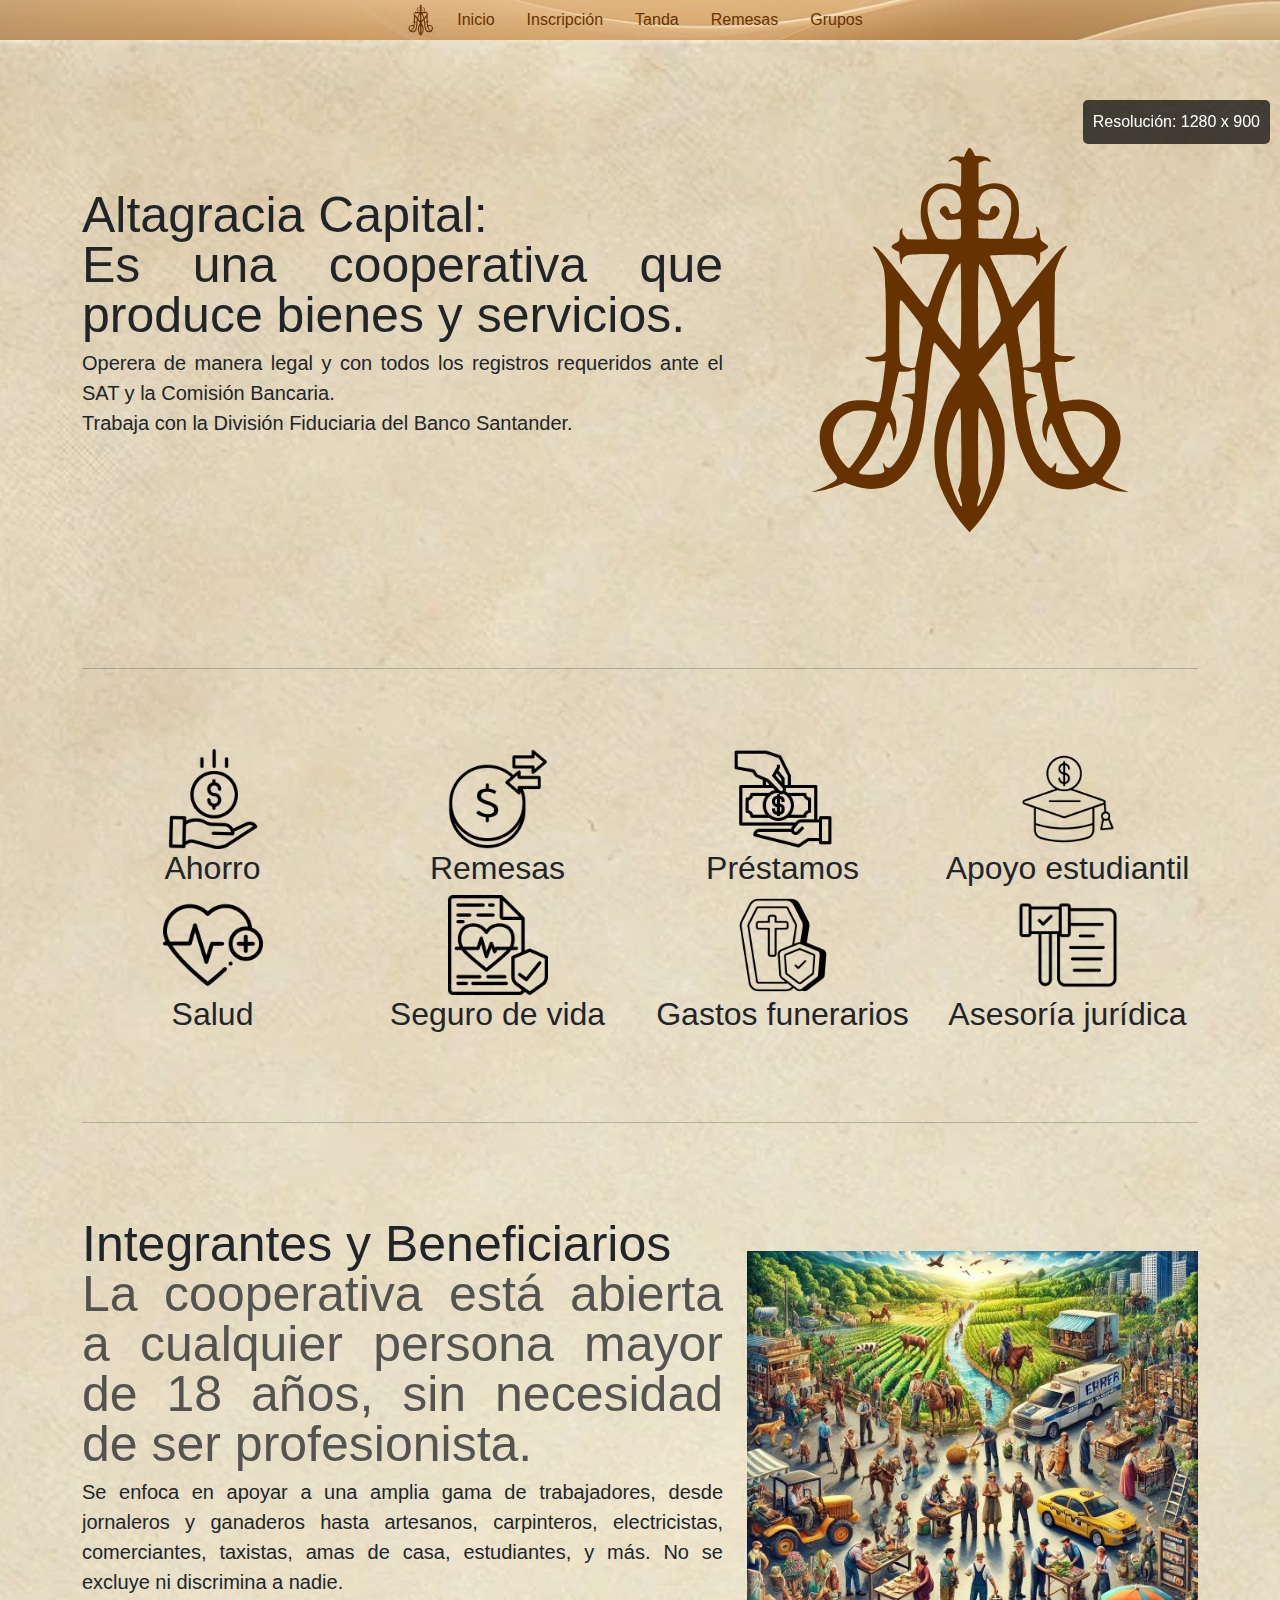
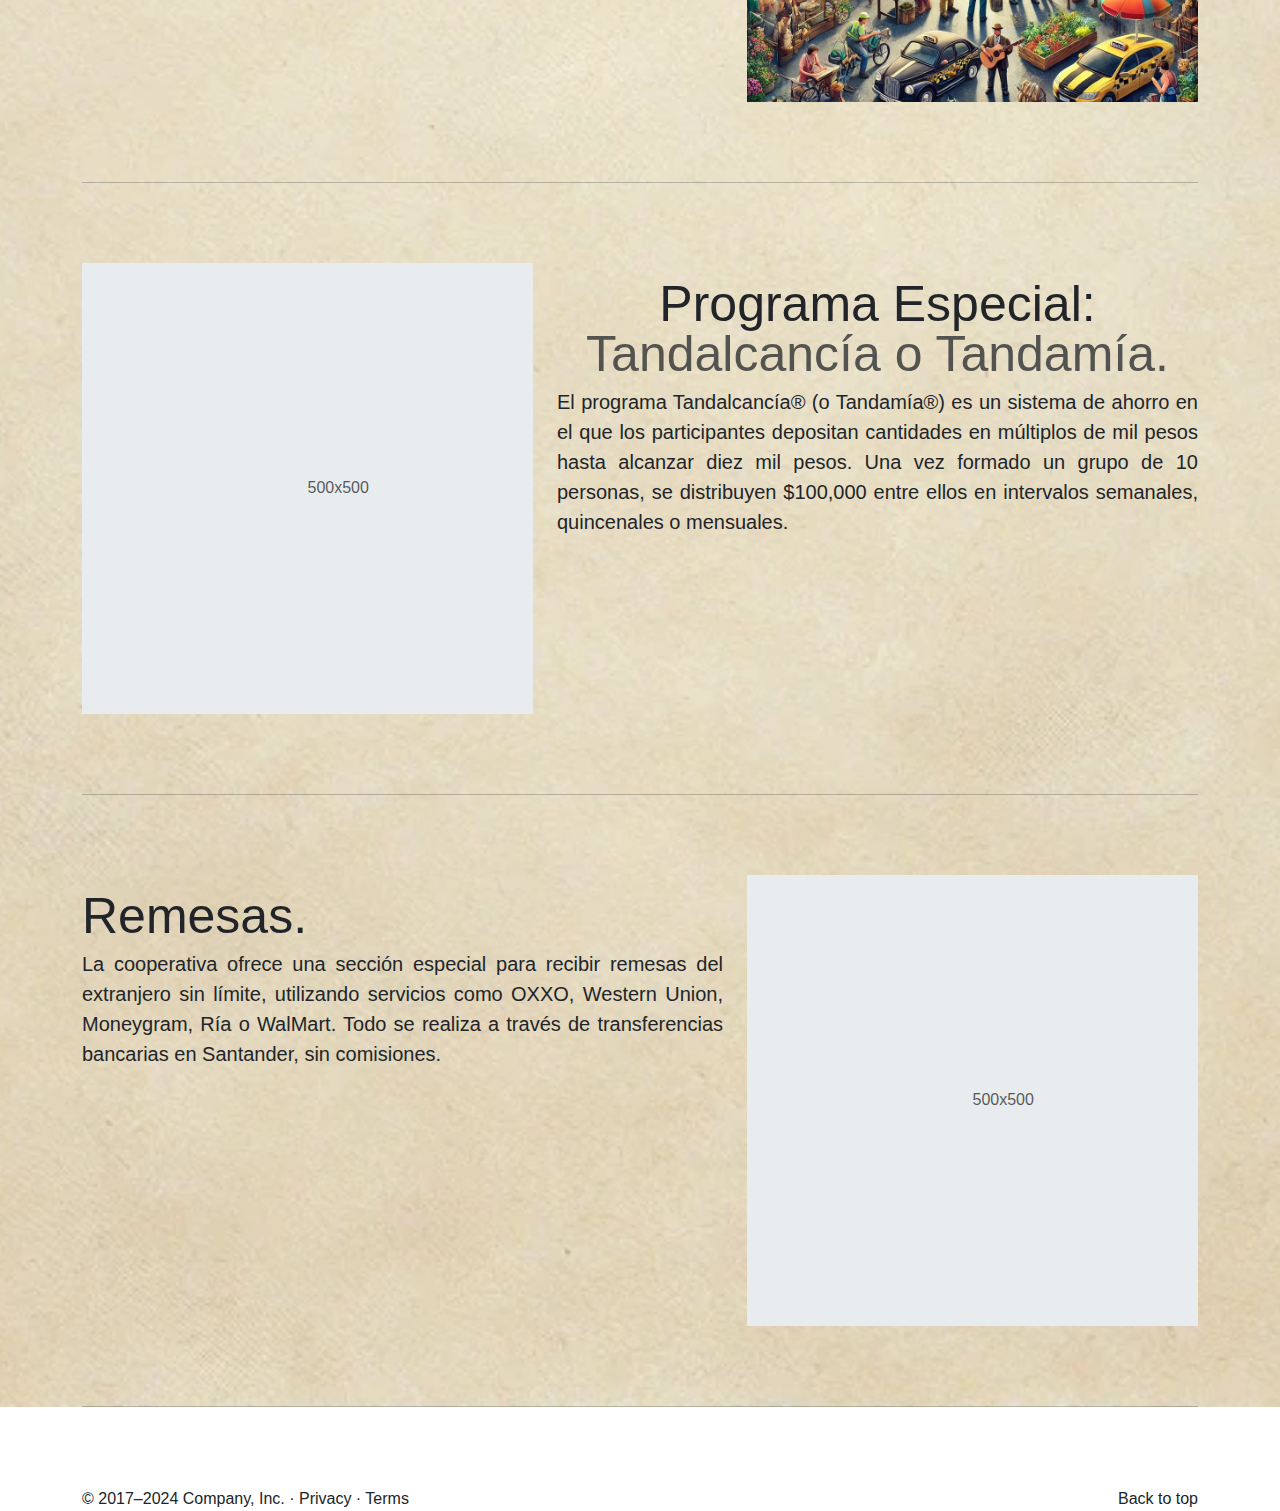
==== commit f7e32310: "revisión cambios" ====
--- a/index.html
+++ b/index.html
@@ -4,9 +4,10 @@
 <head>
     <meta charset="UTF-8">
     <meta name="viewport" content="width=device-width, initial-scale=1.0">
-    <title>Cooperativa de Paz</title>
+    <title>Cooperativa de la Esperanza</title>
     <link href="https://cdn.jsdelivr.net/npm/bootstrap@5.3.0-alpha1/dist/css/bootstrap.min.css" rel="stylesheet">
     <link rel="stylesheet" href="estilos.css">
+    <link rel="icon" type="image/png" href="imagenes/logotipos/24.png" />
 </head>
 
 <body>
@@ -14,7 +15,7 @@
         <nav>
             <ul class="nav justify-content-center menu">
                 <li>
-                    <a class="" href="/">
+                    <a class="" href="index.html">
                         <!-- <img src="imagenes/logotipos/24.svg" alt="Bootstrap" width="30" height="24"> -->
                         <svg version="1.0" xmlns="" width="40px" height="40px" viewBox="0 0 600.000000 654.000000"
                             preserveAspectRatio="xMidYMid meet">
@@ -104,13 +105,13 @@
                     </a>
                 </li>
                 <li class="nav-item">
-                    <a class="nav-link" href="/">inicio</a>
+                    <a class="nav-link" href="index.html">Inicio</a>
                 </li>
                 <li class="nav-item">
-                    <a class="nav-link" href="inscripcion.html">inscripción</a>
+                    <a class="nav-link" href="inscripcion.html">Inscripción</a>
                 </li>
                 <li class="nav-item">
-                    <a class="nav-link" href="tanda.html">tanda</a>
+                    <a class="nav-link" href="tanda.html">Tanda</a>
                 </li>
                 <li class="nav-item">
                     <a class="nav-link" href="remesas.html">Remesas</a>
@@ -250,7 +251,7 @@
                         <title>Ahorro</title>
                         <rect width="100%" height="100%" fill="var(--bs-secondary-color)" />
                     </svg> -->
-                    <img src="/imagenes/Iconos/ahorrar-dinero.png" width="100" height="100" alt="">
+                    <img src="imagenes/Iconos/ahorrar-dinero.png" width="100" height="100" alt="">
                     <h2 class="fw-normal">Ahorro</h2>
                     <!-- <p>Some representative placeholder content for the three columns of text below the carousel. This is
                         the first
@@ -259,33 +260,33 @@
                 </div><!-- /.col-lg-4 -->
                 <div
                     class="col-lg-3 col-sm-6  d-flex flex-column justify-content-center align-items-center text-center">
-                    <img src="/imagenes/Iconos/remesa.png" width="100" height="100" alt="">
+                    <img src="imagenes/Iconos/remesa.png" width="100" height="100" alt="">
                     <h2 class="fw-normal">Remesas</h2>
                 </div><!-- /.col-lg-4 -->
                 <div class="col-lg-3 col-sm-6 d-flex flex-column justify-content-center align-items-center text-center">
-                    <img src="/imagenes/Iconos/pedir-prestado.png" width="100" height="100" alt="">
+                    <img src="imagenes/Iconos/pedir-prestado.png" width="100" height="100" alt="">
                     <h2 class="fw-normal">Préstamos</h2>
                 </div><!-- /.col-lg-4 -->
                 <div class="col-lg-3 col-sm-6 d-flex flex-column justify-content-center align-items-center text-center">
-                   <img src="/imagenes/Iconos/beca-estudiantil.png" width="100" height="100" alt="">
+                   <img src="imagenes/Iconos/beca-estudiantil.png" width="100" height="100" alt="">
                     <h2 class="fw-normal">Apoyo estudiantil</h2>
                 </div><!-- /.col-lg-4 -->
                 <div
                     class="col-lg-3 col-sm-6  d-flex flex-column justify-content-center align-items-center text-center">
-                   <img src="/imagenes/Iconos/latido-del-corazon.png" width="100" height="100" alt="">
+                   <img src="imagenes/Iconos/latido-del-corazon.png" width="100" height="100" alt="">
                     <h2 class="fw-normal">Salud</h2>           
                 </div><!-- /.col-lg-4 -->
                 <div class="col-lg-3 col-sm-6 d-flex flex-column justify-content-center align-items-center text-center">
-                 <img src="/imagenes/Iconos/seguro-de-vida.png" width="100" height="100" alt="">
+                 <img src="imagenes/Iconos/seguro-de-vida.png" width="100" height="100" alt="">
                     <h2 class="fw-normal">Seguro de vida</h2>
                 </div><!-- /.col-lg-4 -->
                 <div
                     class="col-lg-3 col-sm-6  d-flex flex-column justify-content-center align-items-center text-center">
-                 <img src="/imagenes/Iconos/seguro-funerario.png" width="100" height="100" alt="">
+                 <img src="imagenes/Iconos/seguro-funerario.png" width="100" height="100" alt="">
                     <h2 class="fw-normal">Gastos funerarios</h2>       
                 </div><!-- /.col-lg-4 -->
                 <div class="col-lg-3 col-sm-6 d-flex flex-column justify-content-center align-items-center text-center">
-                  <img src="/imagenes/Iconos/cumplimiento.png" width="100" height="100" alt="">
+                  <img src="imagenes/Iconos/cumplimiento.png" width="100" height="100" alt="">
                     <h2 class="fw-normal">Asesoría jurídica</h2>
                     <!-- <p>And lastly this, the third column of representative placeholder content.</p>
                     <p><a class="btn btn-secondary" href="#">View details &raquo;</a></p> -->
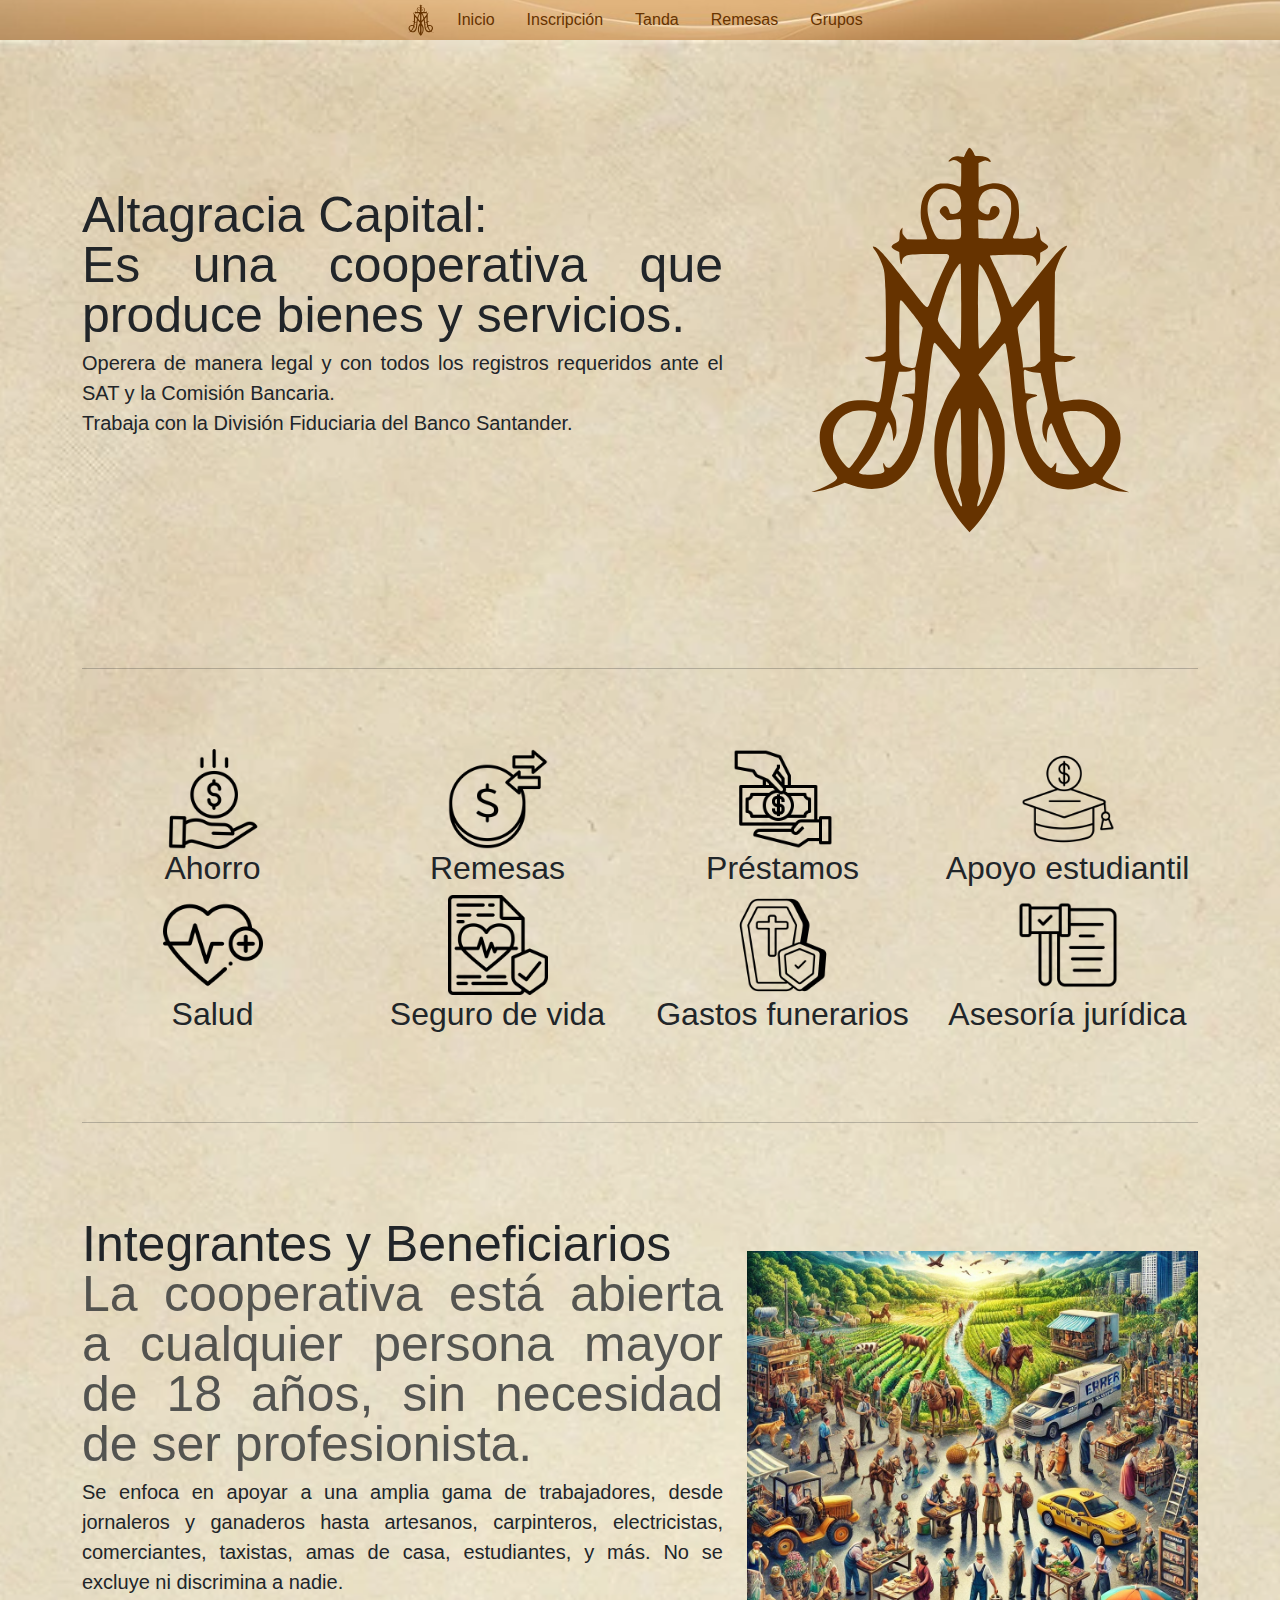
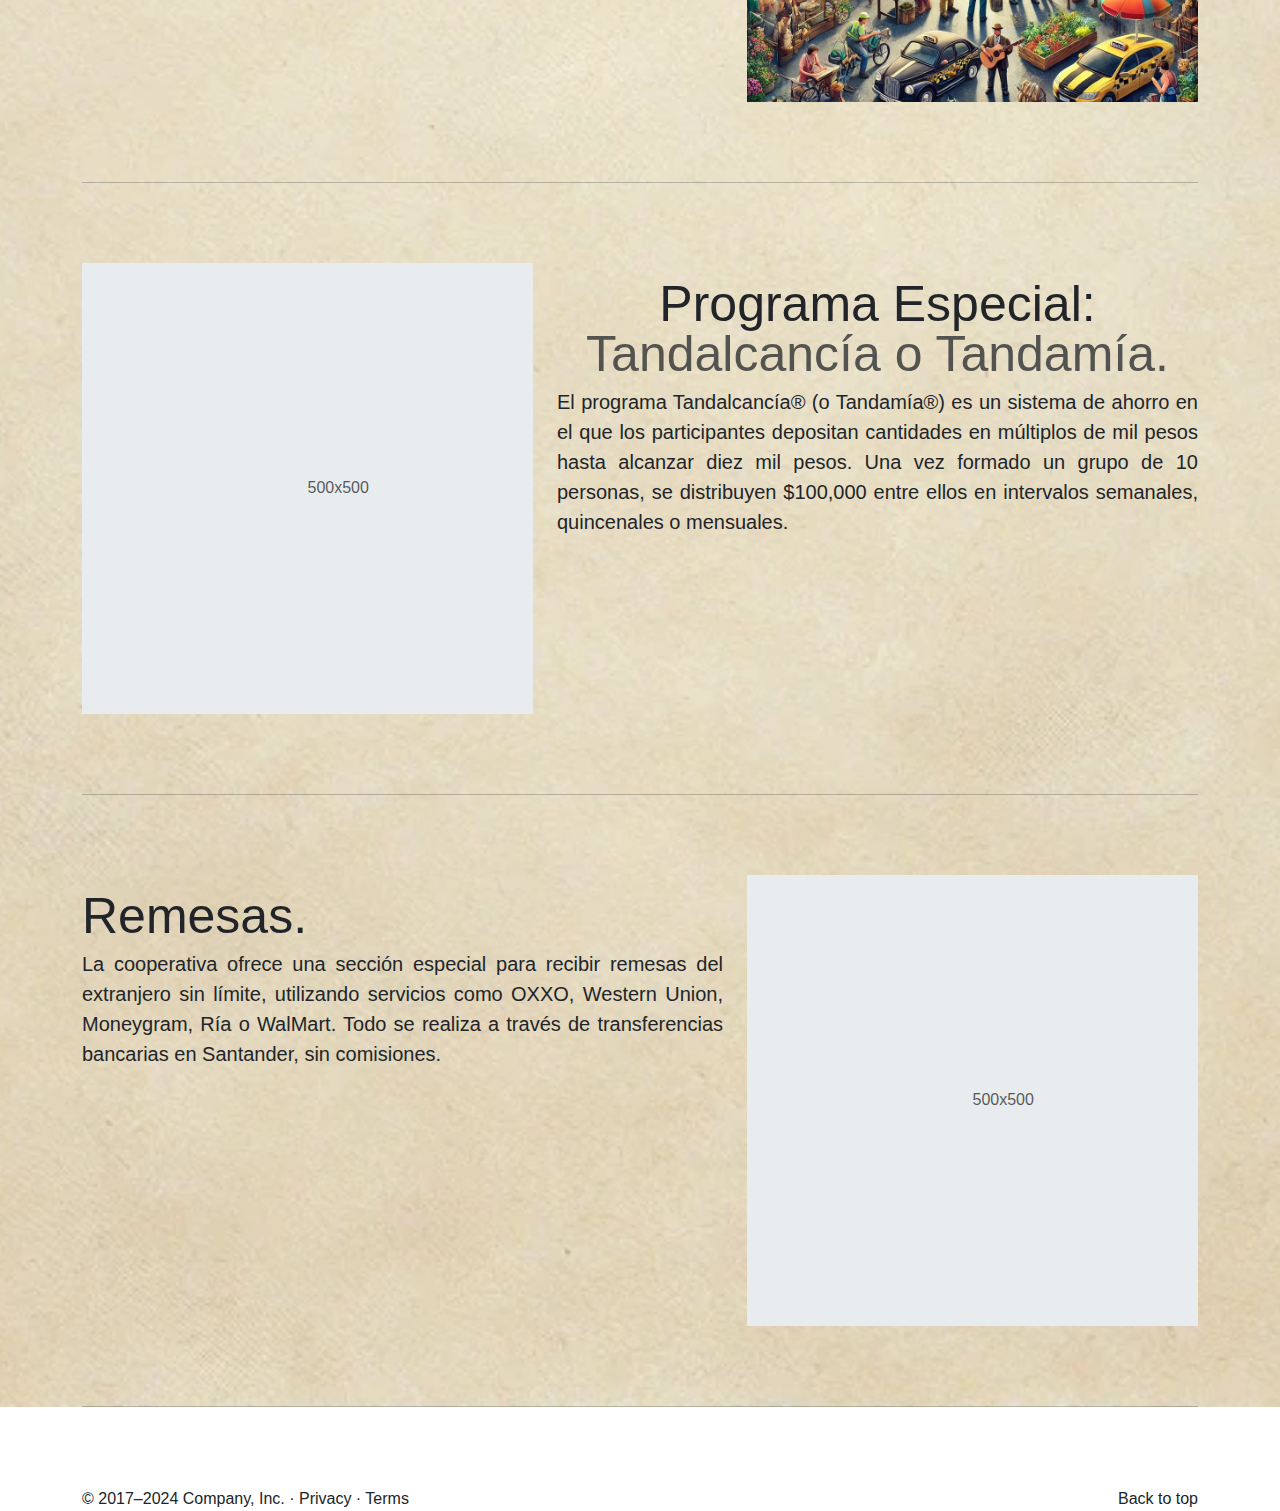
==== commit 91521a30: "publicación 04/12/24" ====
--- a/index.html
+++ b/index.html
@@ -379,32 +379,7 @@
         <p>&copy; 2017–2024 Company, Inc. &middot; <a href="#">Privacy</a> &middot; <a href="#">Terms</a></p>
     </footer>
 
-    <!-- ---------------------------------------------------------------- -->
-    <style>
-        #resolution {
-            position: fixed;
-            top: 100px;
-            right: 10px;
-            background-color: rgba(0, 0, 0, 0.7);
-            color: white;
-            padding: 10px;
-            border-radius: 5px;
-            font-family: Arial, sans-serif;
-        }
-    </style>
-    <div id="resolution"></div>
-
-    <script>
-        function showResolution() {
-            const width = window.innerWidth;
-            const height = window.innerHeight;
-            document.getElementById('resolution').innerText = `Resolución: ${width} x ${height}`;
-        }
-
-        window.onload = showResolution;
-        window.onresize = showResolution;
-    </script>
-    <!-- -------------------------------- -->
+
     <script src="https://cdn.jsdelivr.net/npm/bootstrap@5.3.0-alpha1/dist/js/bootstrap.bundle.min.js"></script>
 </body>
 
